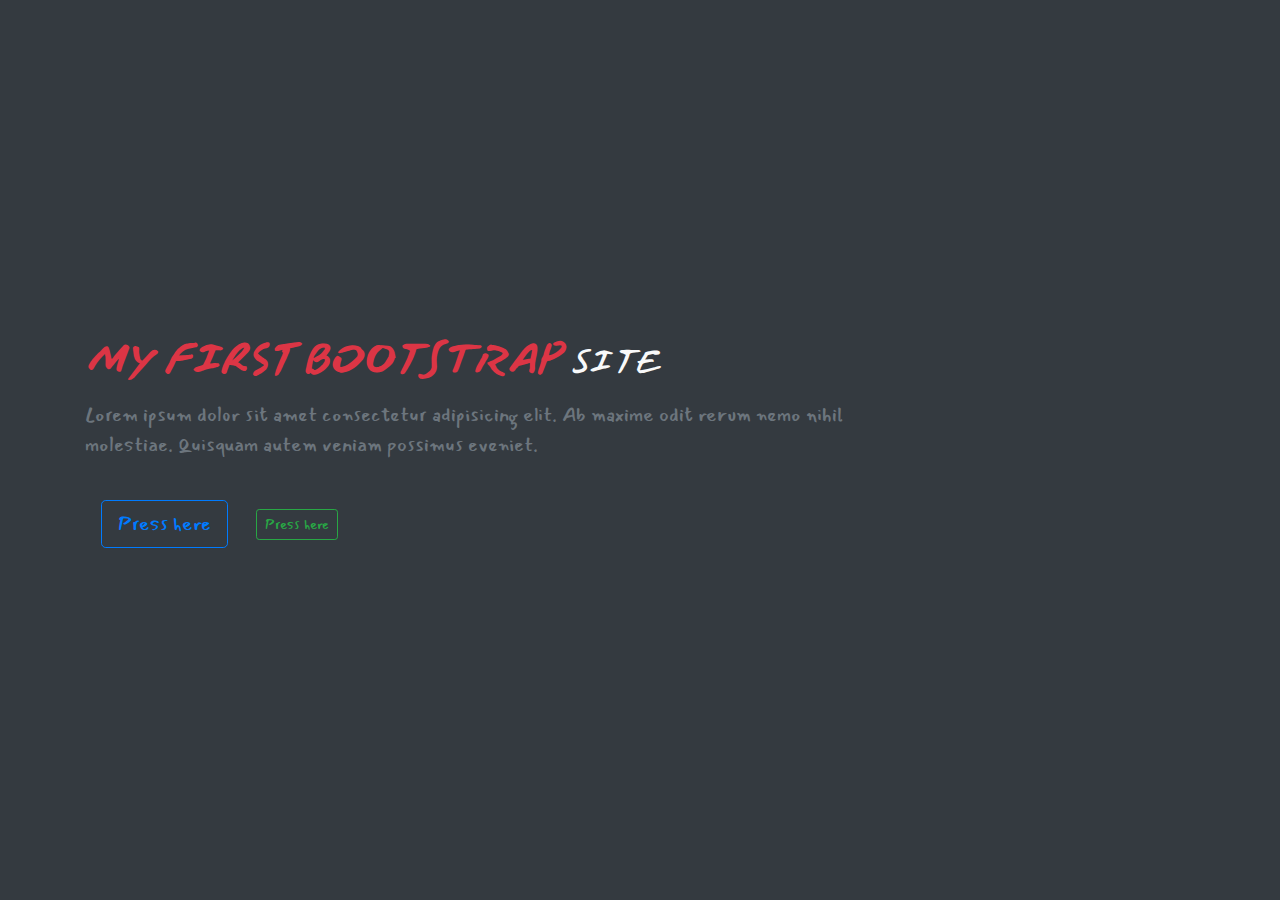
==== bootstrap.html @ bad773ec "header" ====
<html lang="en">
  <head>
    <meta charset="UTF-8" />
    <meta name="viewport" content="width=device-width, initial-scale=1.0" />
    <meta http-equiv="X-UA-Compatible" content="ie=edge" />
    <title>First bootstrap site</title>

    <link rel="stylesheet" href="./css/bootstrap.min.css" />
    <script src="./js/all.js"></script>
    <link
      href="https://fonts.googleapis.com/css?family=Mansalva&display=swap"
      rel="stylesheet"
    />
    <!-- font-family: 'Mansalva', cursive; -->
    <link rel="stylesheet" href="./css/style.css" />
  </head>
  <body>
    <header id="header" class="bg-dark">
      <div class="container">
        <div class="row height align-items-center justify-content-center">
          <div class="col">
            <h1 class="text-danger text-uppercase font-weight-bold font-italic">
              <strong>My first bootstrap</strong>
              <small class="text-light">Site</small>
            </h1>
            <p class="text-muted lead py-2 w-75">
              Lorem ipsum dolor sit amet consectetur adipisicing elit. Ab maxime
              odit rerum nemo nihil molestiae. Quisquam autem veniam possimus
              eveniet.
            </p>
            <a href="#" class="btn btn-outline-primary btn-lg m-3"
              >Press here</a
            >
            <a href="#" class="btn btn-outline-success btn-sm m-2"
              >Press here</a
            >
          </div>
        </div>
      </div>
    </header>

    <script src="./js/bootstrap.bundle.min.js"></script>
    <script src="./js/jquery-3.4.1.min.js"></script>
  </body>
</html>
---- css/style.css ----
body {
  font-family: "Mansalva", cursive;
}

.height {
  height: 100vh;
}
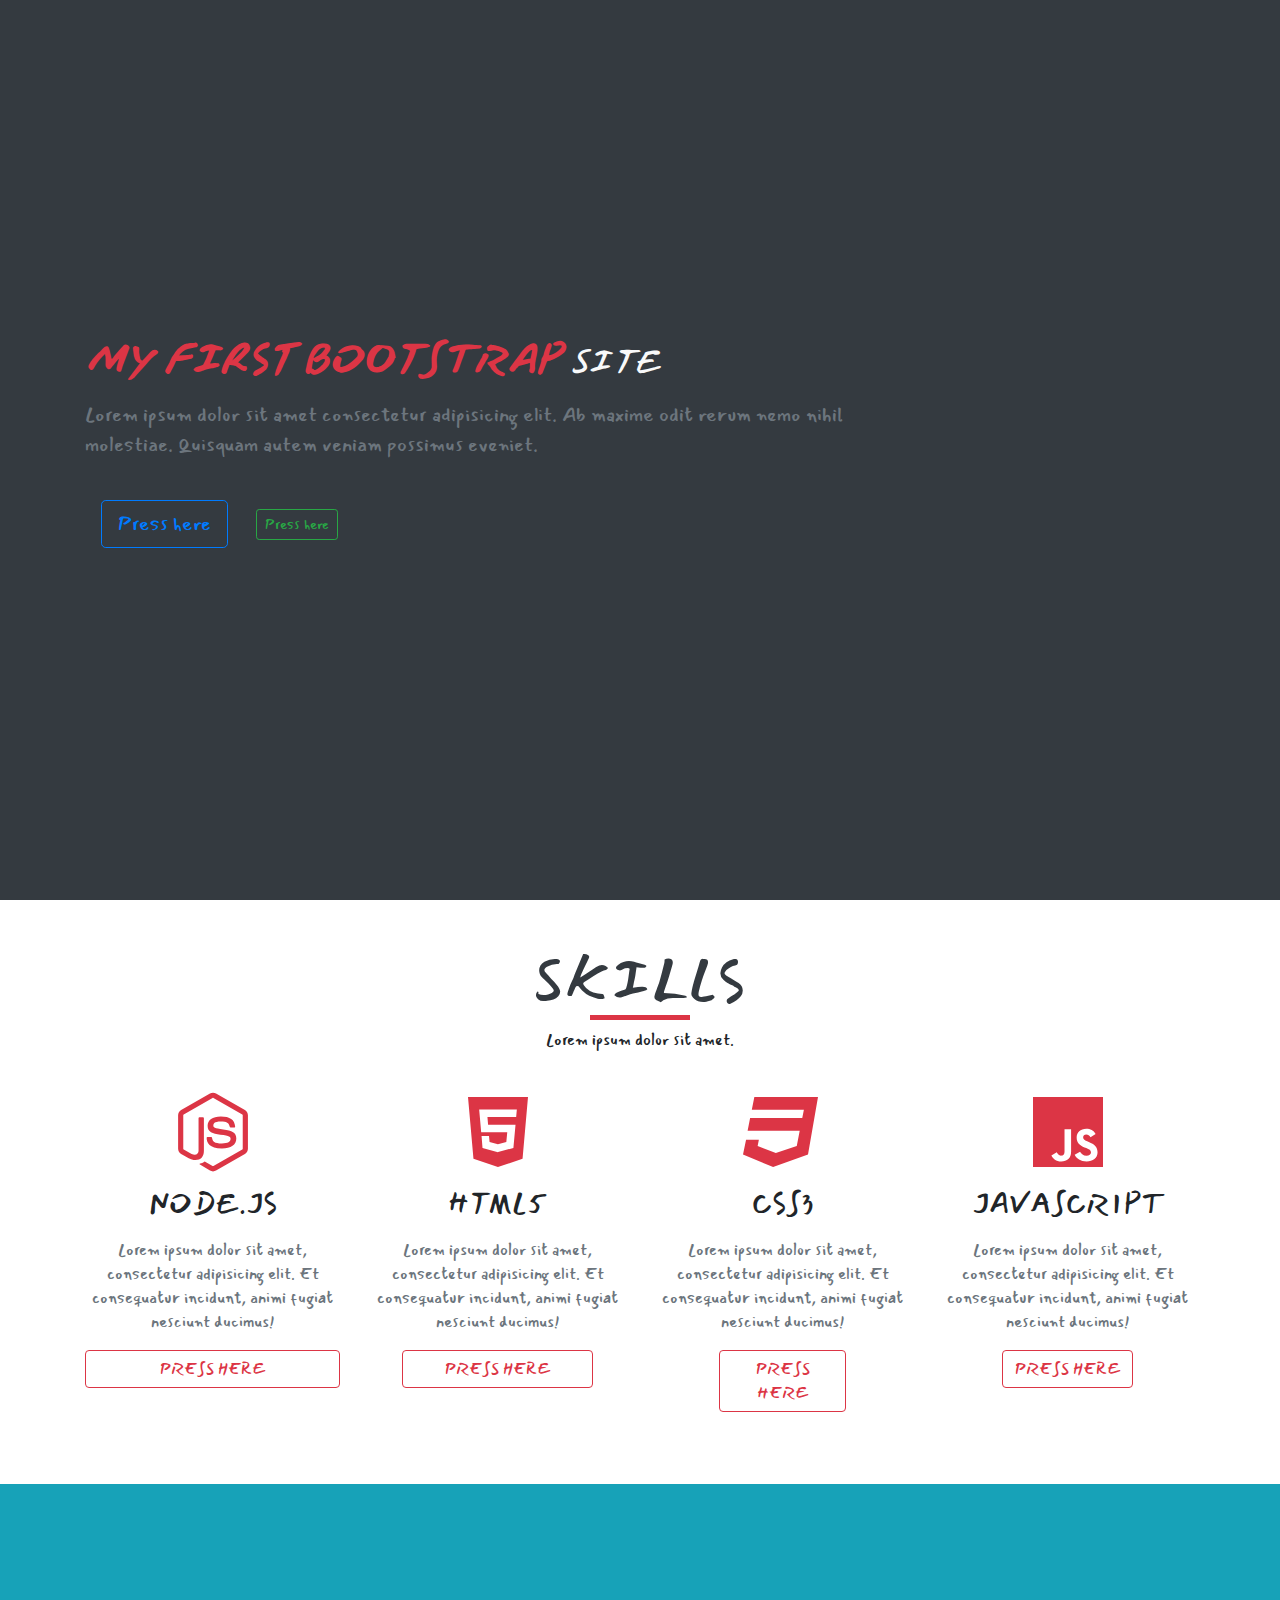
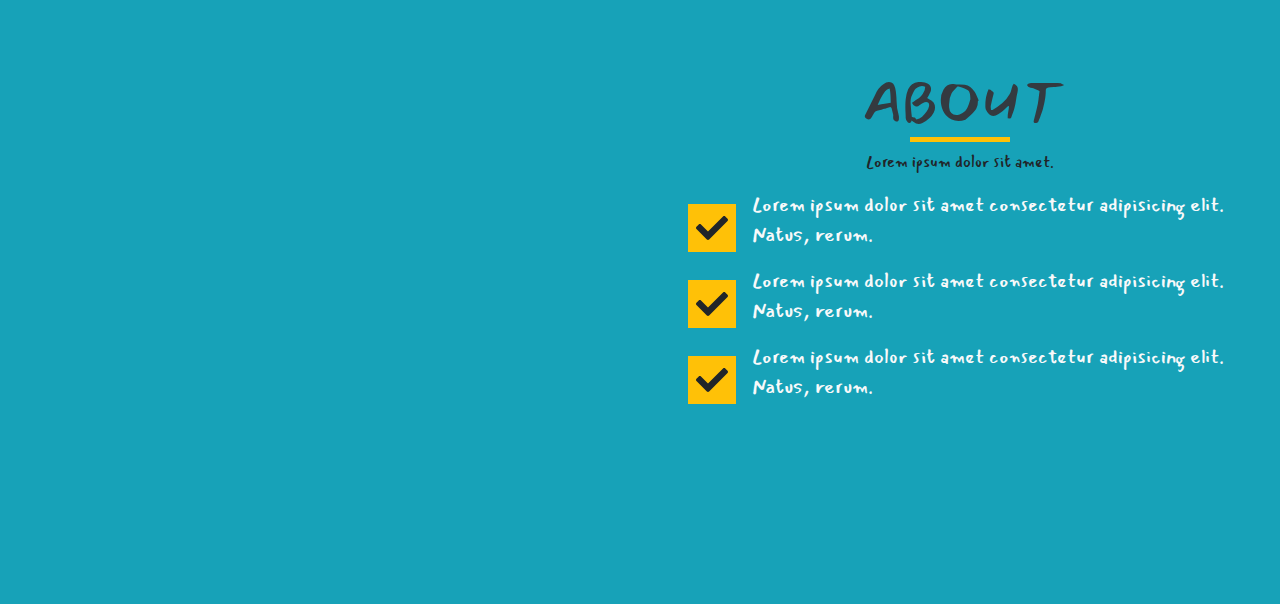
==== commit 7df34d04: "bootstrap ain't that bad ^^" ====
--- a/bootstrap.html
+++ b/bootstrap.html
@@ -38,7 +38,115 @@
         </div>
       </div>
     </header>
+    <!-- End of Header / Start of skills -->
+    <section id="skills" class="py-5 bg-white">
+      <div class="container">
+        <div class="row">
+          <div class="col text-center">
+            <h1 class="display-4 text-uppercase text-dark mb-0">
+              <strong>skills</strong>
+            </h1>
+            <div class="title-underline bg-danger"></div>
+            <p class="mt-2 text-capitalize-text-muted">
+              Lorem ipsum dolor sit amet.
+            </p>
+          </div>
+        </div>
+        <div class="row">
+          <div class="col-md-6 col-lg-3 text-center my-4">
+            <i class="fab fa-node-js fa-5x text-danger"></i>
+            <h3 class="text-uppercase my-3">node.js</h3>
+            <p class="text-muted">
+              Lorem ipsum dolor sit amet, consectetur adipisicing elit. Et
+              consequatur incidunt, animi fugiat nesciunt ducimus!
+            </p>
+            <a href="#" class="btn btn-outline-danger btn-block text-uppercase"
+              >Press here</a
+            >
+          </div>
+          <div class="col-md-6 col-lg-3 text-center my-4">
+            <i class="fab fa-html5 fa-5x text-danger"></i>
+            <h3 class="text-uppercase my-3">html5</h3>
+            <p class="text-muted">
+              Lorem ipsum dolor sit amet, consectetur adipisicing elit. Et
+              consequatur incidunt, animi fugiat nesciunt ducimus!
+            </p>
+            <a href="#" class="btn btn-outline-danger w-75 text-uppercase"
+              >Press here</a
+            >
+          </div>
+          <div class="col-md-6 col-lg-3 text-center my-4">
+            <i class="fab fa-css3 fa-5x text-danger"></i>
+            <h3 class="text-uppercase my-3">css3</h3>
+            <p class="text-muted">
+              Lorem ipsum dolor sit amet, consectetur adipisicing elit. Et
+              consequatur incidunt, animi fugiat nesciunt ducimus!
+            </p>
+            <a href="#" class="btn btn-outline-danger w-50 text-uppercase"
+              >Press here</a
+            >
+          </div>
+          <div class="col-md-6 col-lg-3 text-center my-4">
+            <i class="fab fa-js fa-5x text-danger"></i>
+            <h3 class="text-uppercase my-3">JavaScript</h3>
+            <p class="text-muted">
+              Lorem ipsum dolor sit amet, consectetur adipisicing elit. Et
+              consequatur incidunt, animi fugiat nesciunt ducimus!
+            </p>
+            <a href="#" class="btn btn-outline-danger w-70 text-uppercase"
+              >Press here</a
+            >
+          </div>
+        </div>
+      </div>
+    </section>
+    <!-- End of skills / About Section-->
+    <section id="about" class="bg-info">
+      <div class="container-fluid">
+        <div class="row">
+          <div class="col-md-6 about-picture height-80"></div>
+          <div class="col-md-6 about-text height-80 px-5 d-flex align-items-center justify-content-center">
+            <div class="about-text-center">
+              <div class="row">
+                <div class="col text-center">
+                  <h1 class="display-4 text-uppercase text-dark mb-0">
+                    <strong>about</strong>
+                  </h1>
+                  <div class="title-underline bg-warning"></div>
+                  <p class="mt-2 text-capitalize-text-muted">
+                    Lorem ipsum dolor sit amet.
+                  </p>
+                </div>
+              </div>
 
+              <div class="checkbox-item d-flex">
+                <i class="fas fa-check fa-3x p-2 bg-warning mr-3 align-self-center"></i>
+                <p class="text-light lead">
+                  Lorem ipsum dolor sit amet consectetur adipisicing elit.
+                  Natus, rerum.
+                </p>
+              </div>
+              <div class="checkbox-item d-flex">
+                <i class="fas fa-check fa-3x p-2 bg-warning mr-3 align-self-center"></i>
+                <p class="text-light lead">
+                  Lorem ipsum dolor sit amet consectetur adipisicing elit.
+                  Natus, rerum.
+                </p>
+              </div>
+              <div class="checkbox-item d-flex">
+                <i class="fas fa-check fa-3x p-2 bg-warning mr-3 align-self-center"></i>
+                <p class="text-light lead">
+                  Lorem ipsum dolor sit amet consectetur adipisicing elit.
+                  Natus, rerum.
+                </p>
+              </div>
+            </div>
+          </div>
+        </div>
+      </div>
+    </section>
+
+    <!-- End of about / -->
     <script src="./js/bootstrap.bundle.min.js"></script>
     <script src="./js/jquery-3.4.1.min.js"></script>
   </body>
--- a/css/style.css
+++ b/css/style.css
@@ -5,3 +5,21 @@
 .height {
   height: 100vh;
 }
+
+.title-underline {
+  width: 100px;
+  height: 5px;
+  margin: 0 auto;
+}
+.height-80 {
+  height: 80vh;
+}
+
+.about-picture {
+  background: url(../img/about-bcg.jpeg) center/cover no-repeat fixed;
+
+  /* background-size: cover;
+  background-position: center;
+  background-repeat: no-repeat;
+  background-attachment: fixed; */
+}
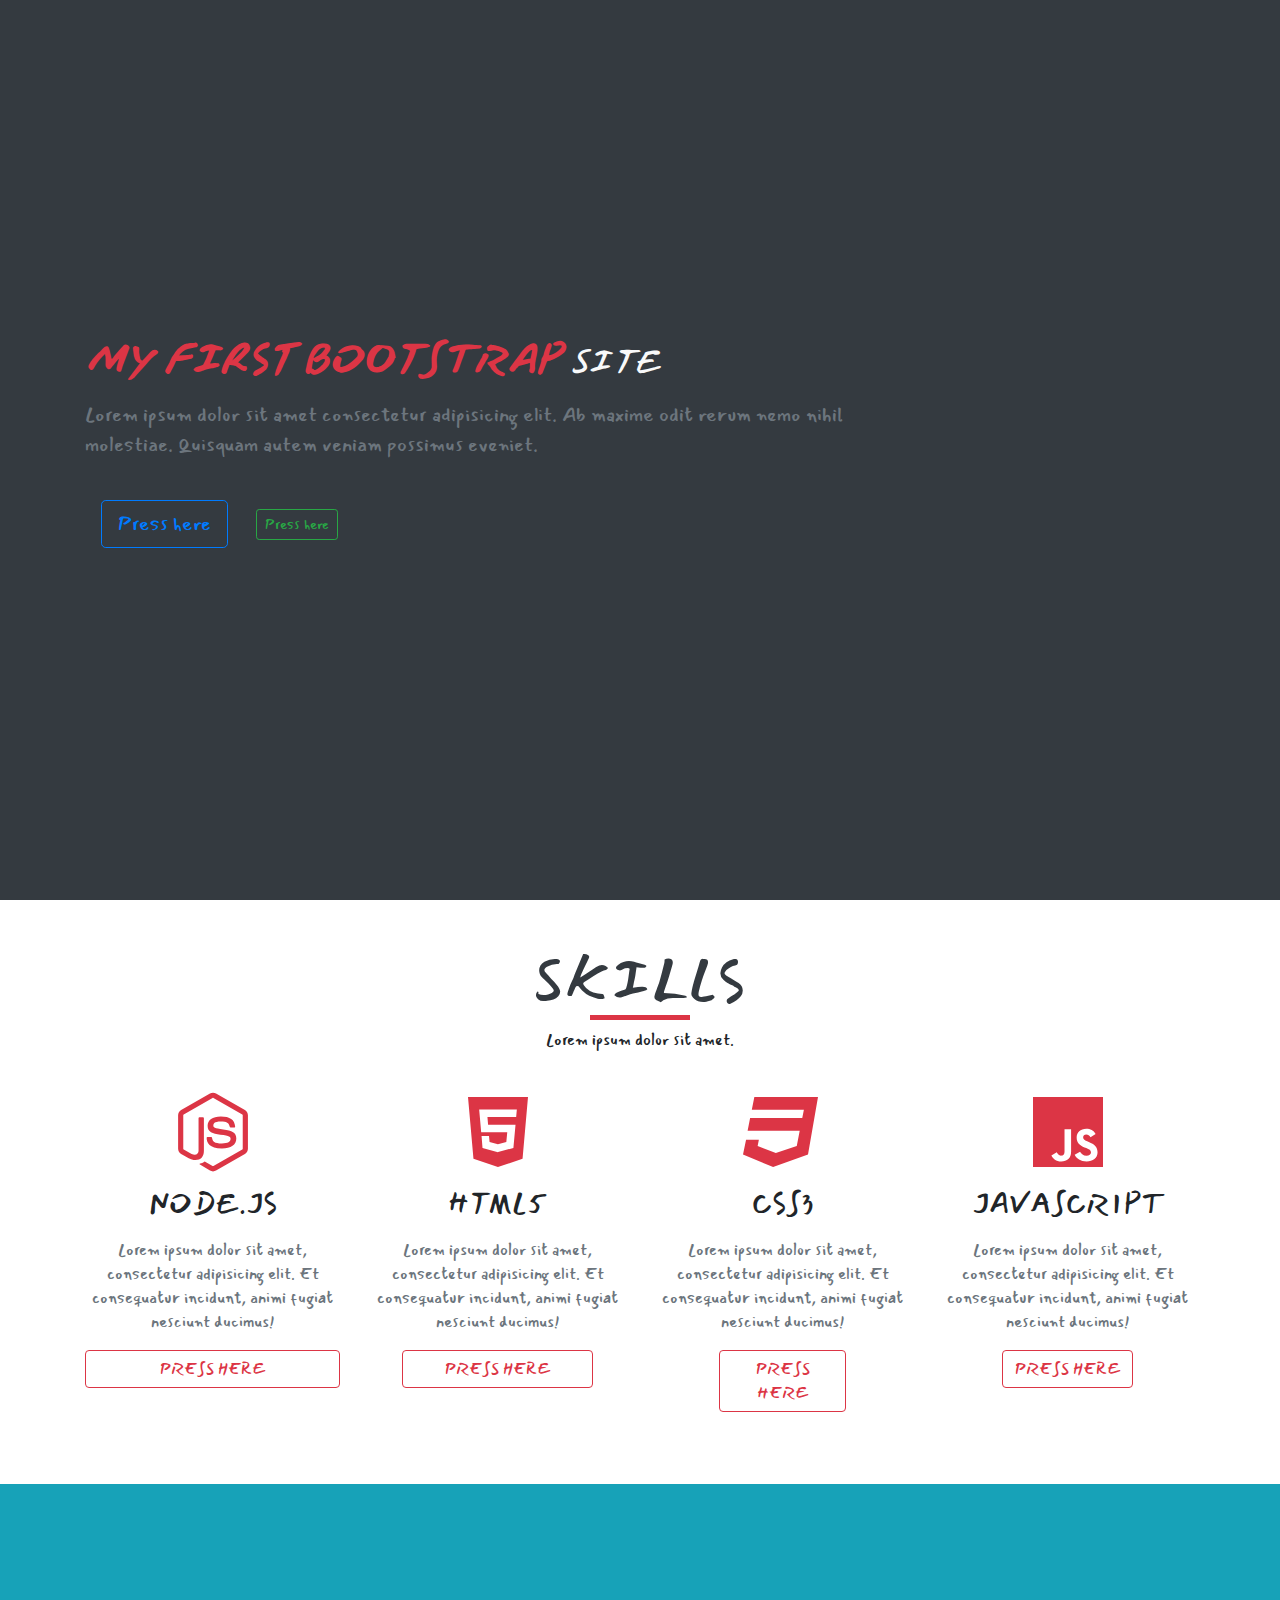
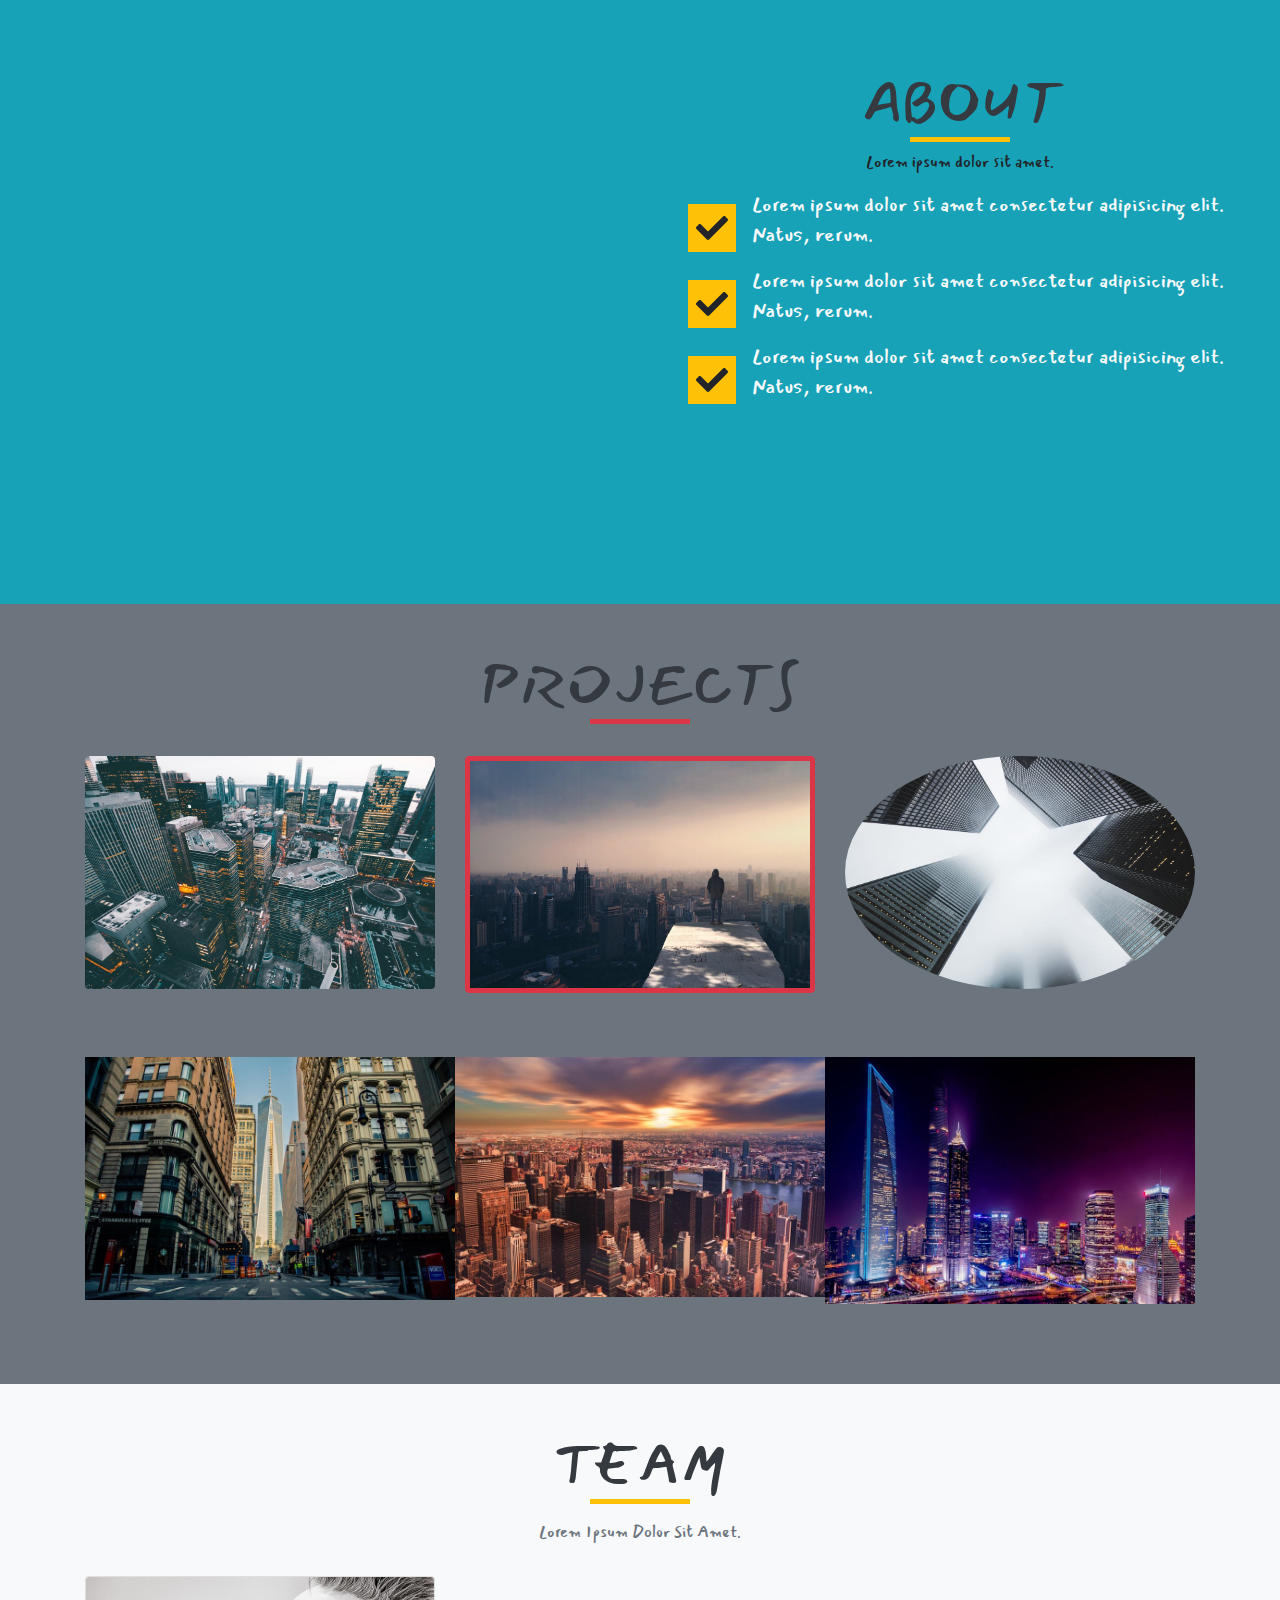
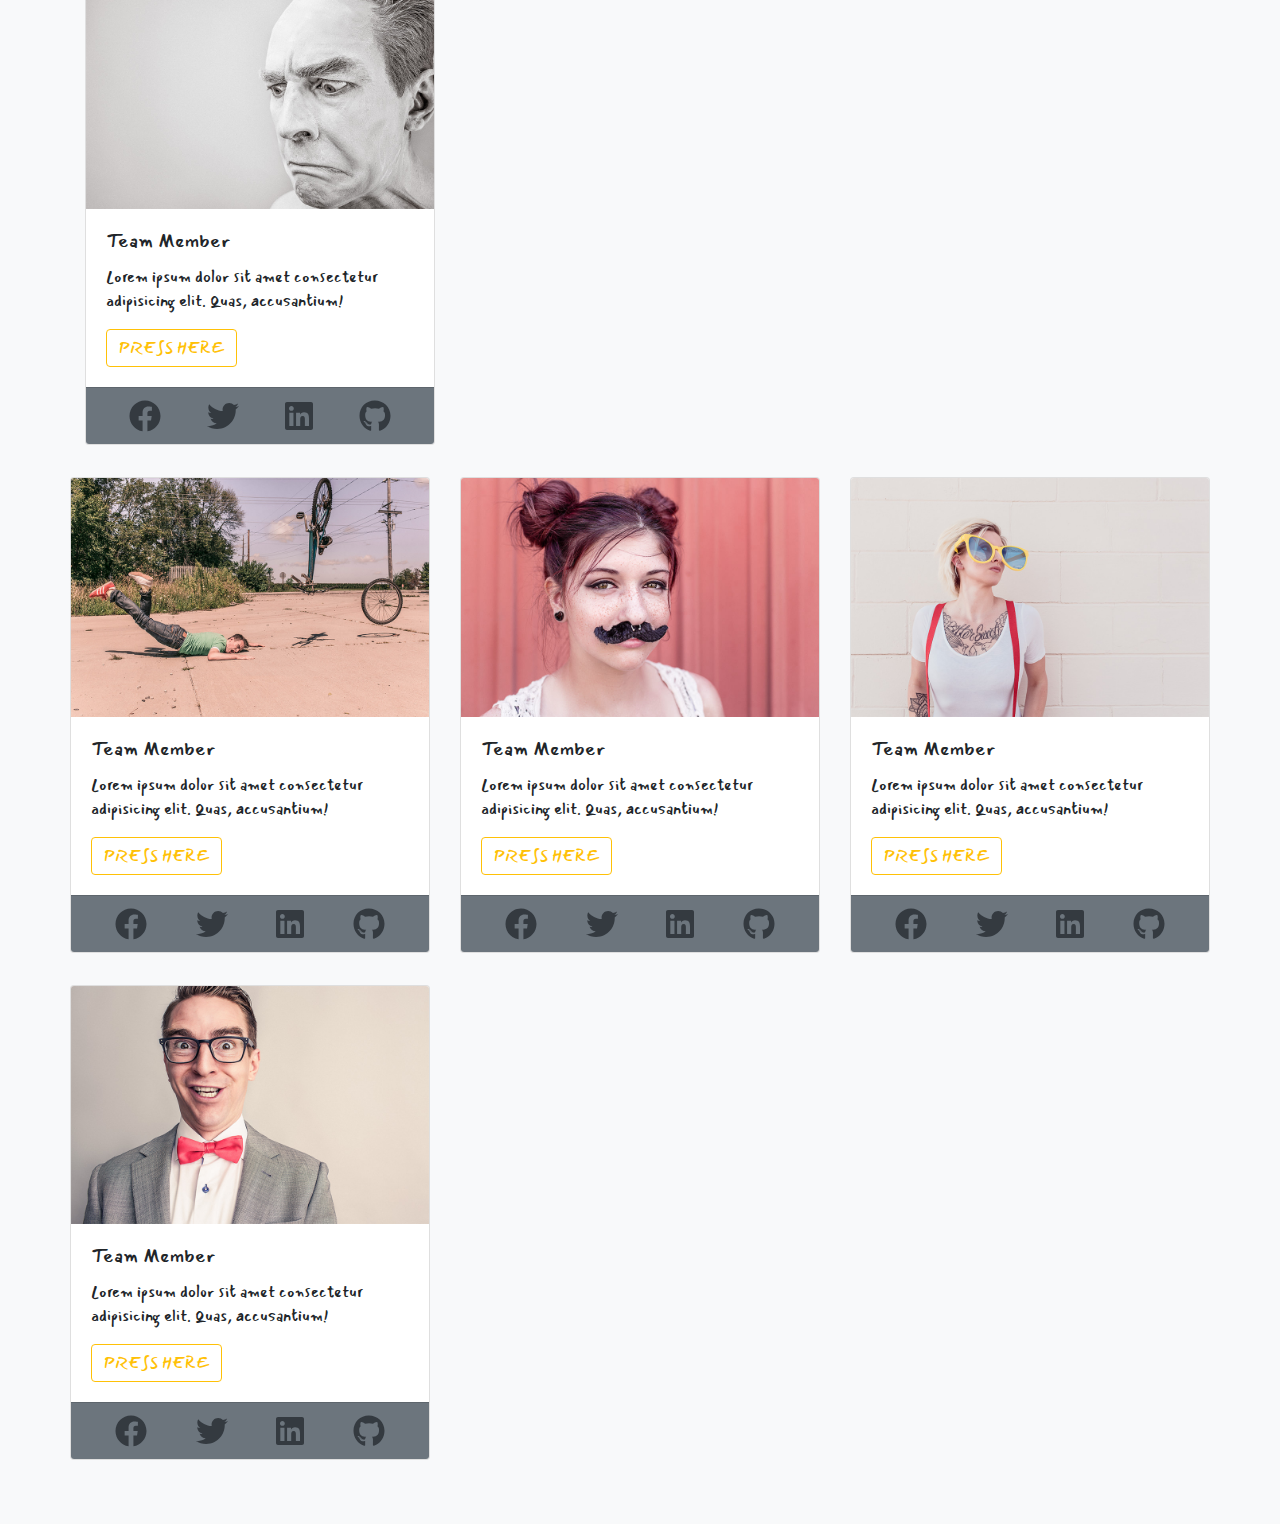
==== commit 25bcb952: "cards" ====
--- a/bootstrap.html
+++ b/bootstrap.html
@@ -146,7 +146,146 @@
       </div>
     </section>
 
-    <!-- End of about / -->
+    <!-- End of about / Projects -->
+    <section id="projects" class="py-5 bg-secondary">
+      <div class="container">
+        <div class="row">
+          <div class="col text-center">
+            <h1 class="display-4 text-uppercase text-dark mb-0">
+              <strong>Projects</strong>
+            </h1>
+            <div class="title-underline bg-danger"></div>
+          </div>
+        </div>
+        <div class="row py-3">
+          <div class="col-sm-6 col-md-4 my-3">
+            <img src="./img/projects-1.jpeg" class="img-fluid rounded" alt="project 1">
+          </div>
+          <div class="col-sm-6 col-md-4 my-3">
+            <img src="./img/projects-2.jpeg" class="img-fluid img-thumbnail bg-danger border border-danger" alt="project 2">
+          </div>
+          <div class="col-sm-6 col-md-4 my-3 mx-auto">
+            <img src="./img/projects-3.jpeg" class="img-fluid rounded-circle" alt="project 3">
+          </div>
+        </div>
+        <div class="row py-3 no-gutters">
+          <div class="col-sm-6 col-md-4 my-3">
+            <img src="./img/projects-4.jpeg" class="img-fluid " alt="project 1">
+          </div>
+          <div class="col-sm-6 col-md-4 my-3">
+            <img src="./img/projects-5.jpeg" class="img-fluid " alt="project 2">
+          </div>
+          <div class="col-sm-6 col-md-4 my-3 mx-auto">
+            <img src="./img/projects-6.jpeg" class="img-fluid " alt="project 3">
+          </div>
+        </div>  
+      </div>
+    </section>
+
+
+    <!-- End of projects /  Team -->
+    <section id="team" class="py-5 bg-light">
+      <div class="container">
+        <div class="row">
+          <div class="col text-center">
+            <h1 class="display-4 text-uppercase text-dark mb-0">
+              <strong>Team</strong>
+            </h1>
+            <div class="title-underline bg-warning"></div>
+            <p class="my-3 text-capitalize text-muted">Lorem ipsum dolor sit amet.</p>
+          </div>
+        </div>
+        <div class="row">
+          <div class="col-md-6 col-lg-4 my-3">
+            <div class="card">
+              <img src="./img/team-1.jpg" alt="member 1" class="card-img-top">
+              <div class="card-body">
+                <h5 class="card-title text-capitalize">team member</h5>
+                <p class="card-text">Lorem ipsum dolor sit amet consectetur adipisicing elit. Quas, accusantium!</p>
+                <a href="" class="btn btn-outline-warning text-uppercase">Press here</a>
+              </div>
+              <div class="card-footer bg-secondary d-flex justify-content-around">
+                <a href="#"><i class="fab fa-facebook fa-2x text-dark"></i></a>
+                <a href="#"><i class="fab fa-twitter fa-2x text-dark"></i></a>
+                <a href="#"><i class="fab fa-linkedin fa-2x text-dark"></i></a>
+                <a href="#"><i class="fab fa-github fa-2x text-dark"></i></a>
+              </div>  
+            </div>
+            
+          </div>
+          <div class="row">
+              <div class="col-md-6 col-lg-4 my-3">
+                <div class="card">
+                  <img src="./img/team-2.jpg" alt="member 1" class="card-img-top">
+                  <div class="card-body">
+                    <h5 class="card-title text-capitalize">team member</h5>
+                    <p class="card-text">Lorem ipsum dolor sit amet consectetur adipisicing elit. Quas, accusantium!</p>
+                    <a href="" class="btn btn-outline-warning text-uppercase">Press here</a>
+                  </div>
+                  <div class="card-footer bg-secondary d-flex justify-content-around">
+                    <a href="#"><i class="fab fa-facebook fa-2x text-dark"></i></a>
+                    <a href="#"><i class="fab fa-twitter fa-2x text-dark"></i></a>
+                    <a href="#"><i class="fab fa-linkedin fa-2x text-dark"></i></a>
+                    <a href="#"><i class="fab fa-github fa-2x text-dark"></i></a>
+                  </div>  
+                </div>
+              </div>
+              <div class="col-md-6 col-lg-4 my-3">
+                  <div class="card">
+                    <img src="./img/team-3.jpg" alt="member 1" class="card-img-top">
+                    <div class="card-body">
+                      <h5 class="card-title text-capitalize">team member</h5>
+                      <p class="card-text">Lorem ipsum dolor sit amet consectetur adipisicing elit. Quas, accusantium!</p>
+                      <a href="" class="btn btn-outline-warning text-uppercase">Press here</a>
+                    </div>
+                    <div class="card-footer bg-secondary d-flex justify-content-around">
+                      <a href="#"><i class="fab fa-facebook fa-2x text-dark"></i></a>
+                      <a href="#"><i class="fab fa-twitter fa-2x text-dark"></i></a>
+                      <a href="#"><i class="fab fa-linkedin fa-2x text-dark"></i></a>
+                      <a href="#"><i class="fab fa-github fa-2x text-dark"></i></a>
+                    </div>  
+                  </div>
+                </div>
+                <div class="col-md-6 col-lg-4 my-3">
+                    <div class="card">
+                      <img src="./img/team-4.jpg" alt="member 1" class="card-img-top">
+                      <div class="card-body">
+                        <h5 class="card-title text-capitalize">team member</h5>
+                        <p class="card-text">Lorem ipsum dolor sit amet consectetur adipisicing elit. Quas, accusantium!</p>
+                        <a href="" class="btn btn-outline-warning text-uppercase">Press here</a>
+                      </div>
+                      <div class="card-footer bg-secondary d-flex justify-content-around">
+                        <a href="#"><i class="fab fa-facebook fa-2x text-dark"></i></a>
+                        <a href="#"><i class="fab fa-twitter fa-2x text-dark"></i></a>
+                        <a href="#"><i class="fab fa-linkedin fa-2x text-dark"></i></a>
+                        <a href="#"><i class="fab fa-github fa-2x text-dark"></i></a>
+                      </div>  
+                    </div>
+                  </div>
+                  <div class="col-md-6 col-lg-4 my-3">
+                      <div class="card">
+                        <img src="./img/team-5.jpg" alt="member 1" class="card-img-top">
+                        <div class="card-body">
+                          <h5 class="card-title text-capitalize">team member</h5>
+                          <p class="card-text">Lorem ipsum dolor sit amet consectetur adipisicing elit. Quas, accusantium!</p>
+                          <a href="" class="btn btn-outline-warning text-uppercase">Press here</a>
+                        </div>
+                        <div class="card-footer bg-secondary d-flex justify-content-around">
+                          <a href="#"><i class="fab fa-facebook fa-2x text-dark"></i></a>
+                          <a href="#"><i class="fab fa-twitter fa-2x text-dark"></i></a>
+                          <a href="#"><i class="fab fa-linkedin fa-2x text-dark"></i></a>
+                          <a href="#"><i class="fab fa-github fa-2x text-dark"></i></a>
+                        </div>  
+                      </div>
+                    </div>
+        </div>
+          </div>
+      </div>
+    </section>
+
+
+
+    <!-- End of Team /   -->
     <script src="./js/bootstrap.bundle.min.js"></script>
     <script src="./js/jquery-3.4.1.min.js"></script>
   </body>
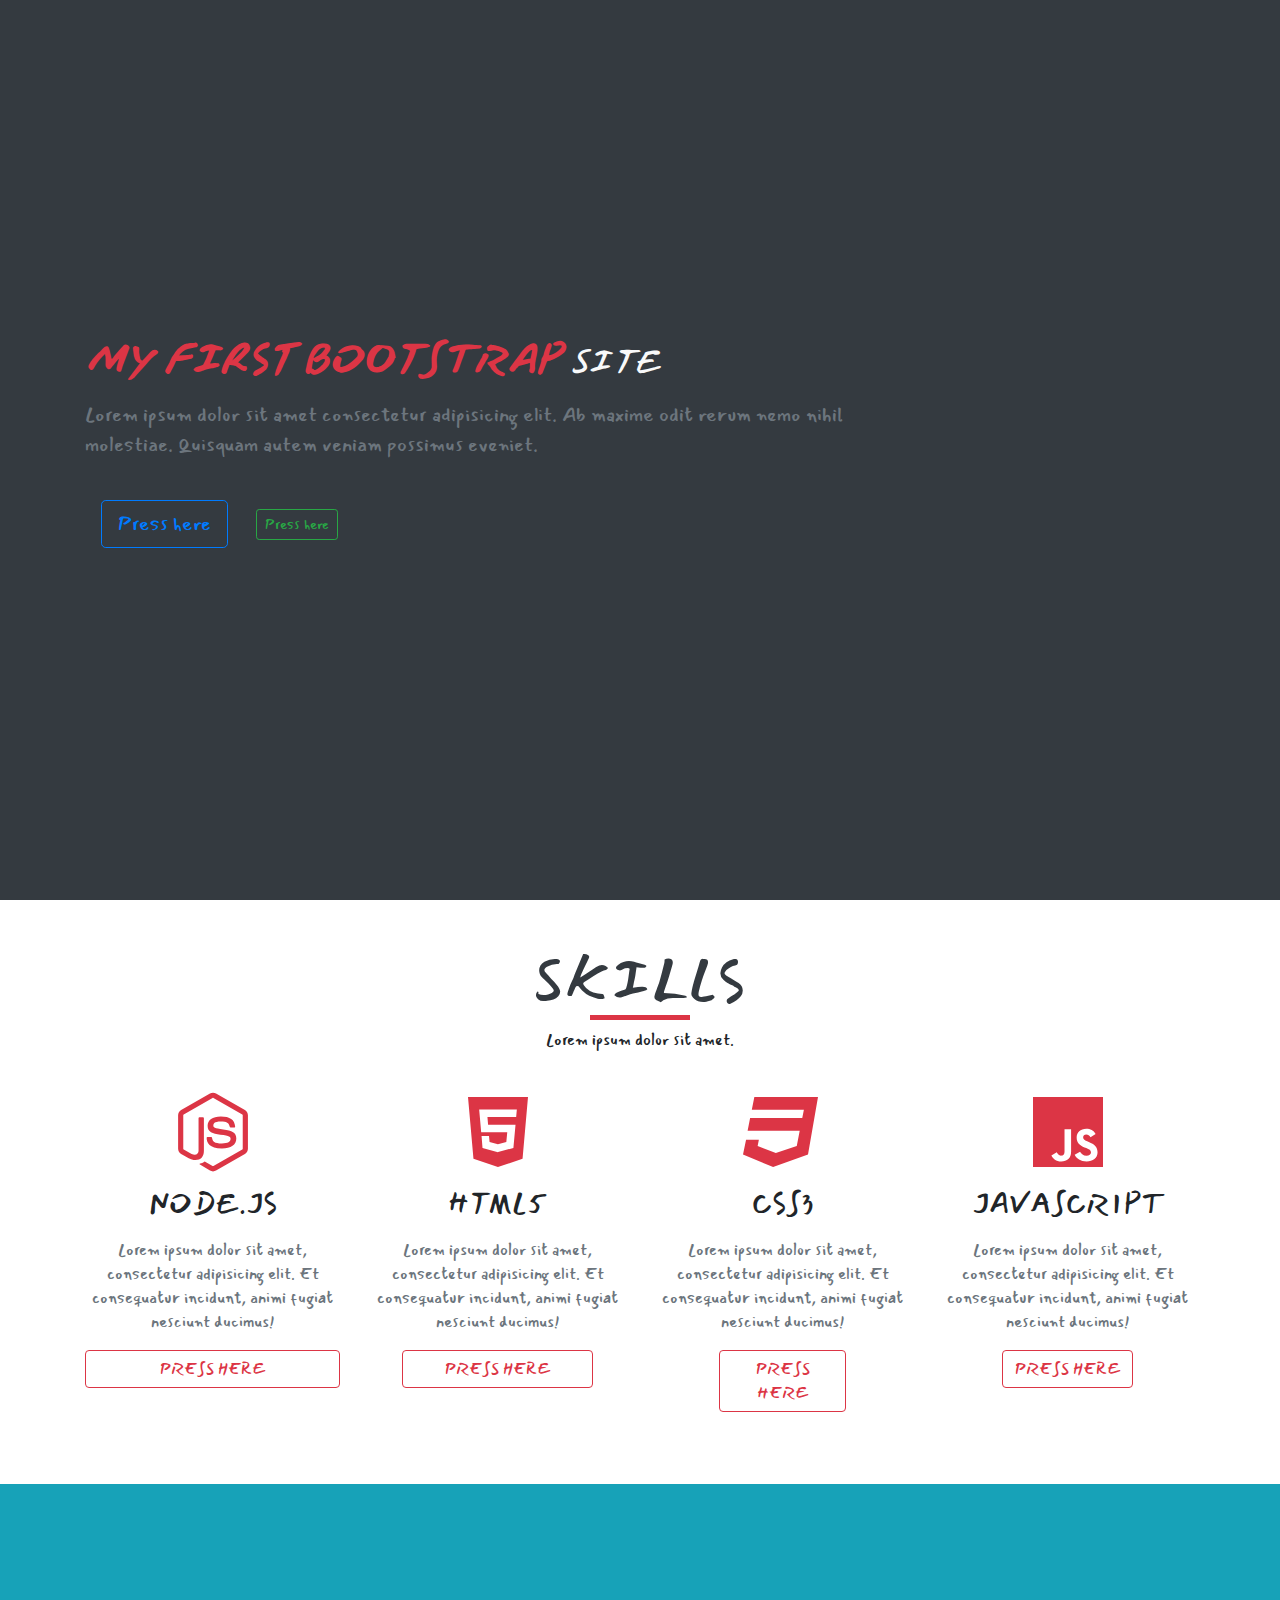
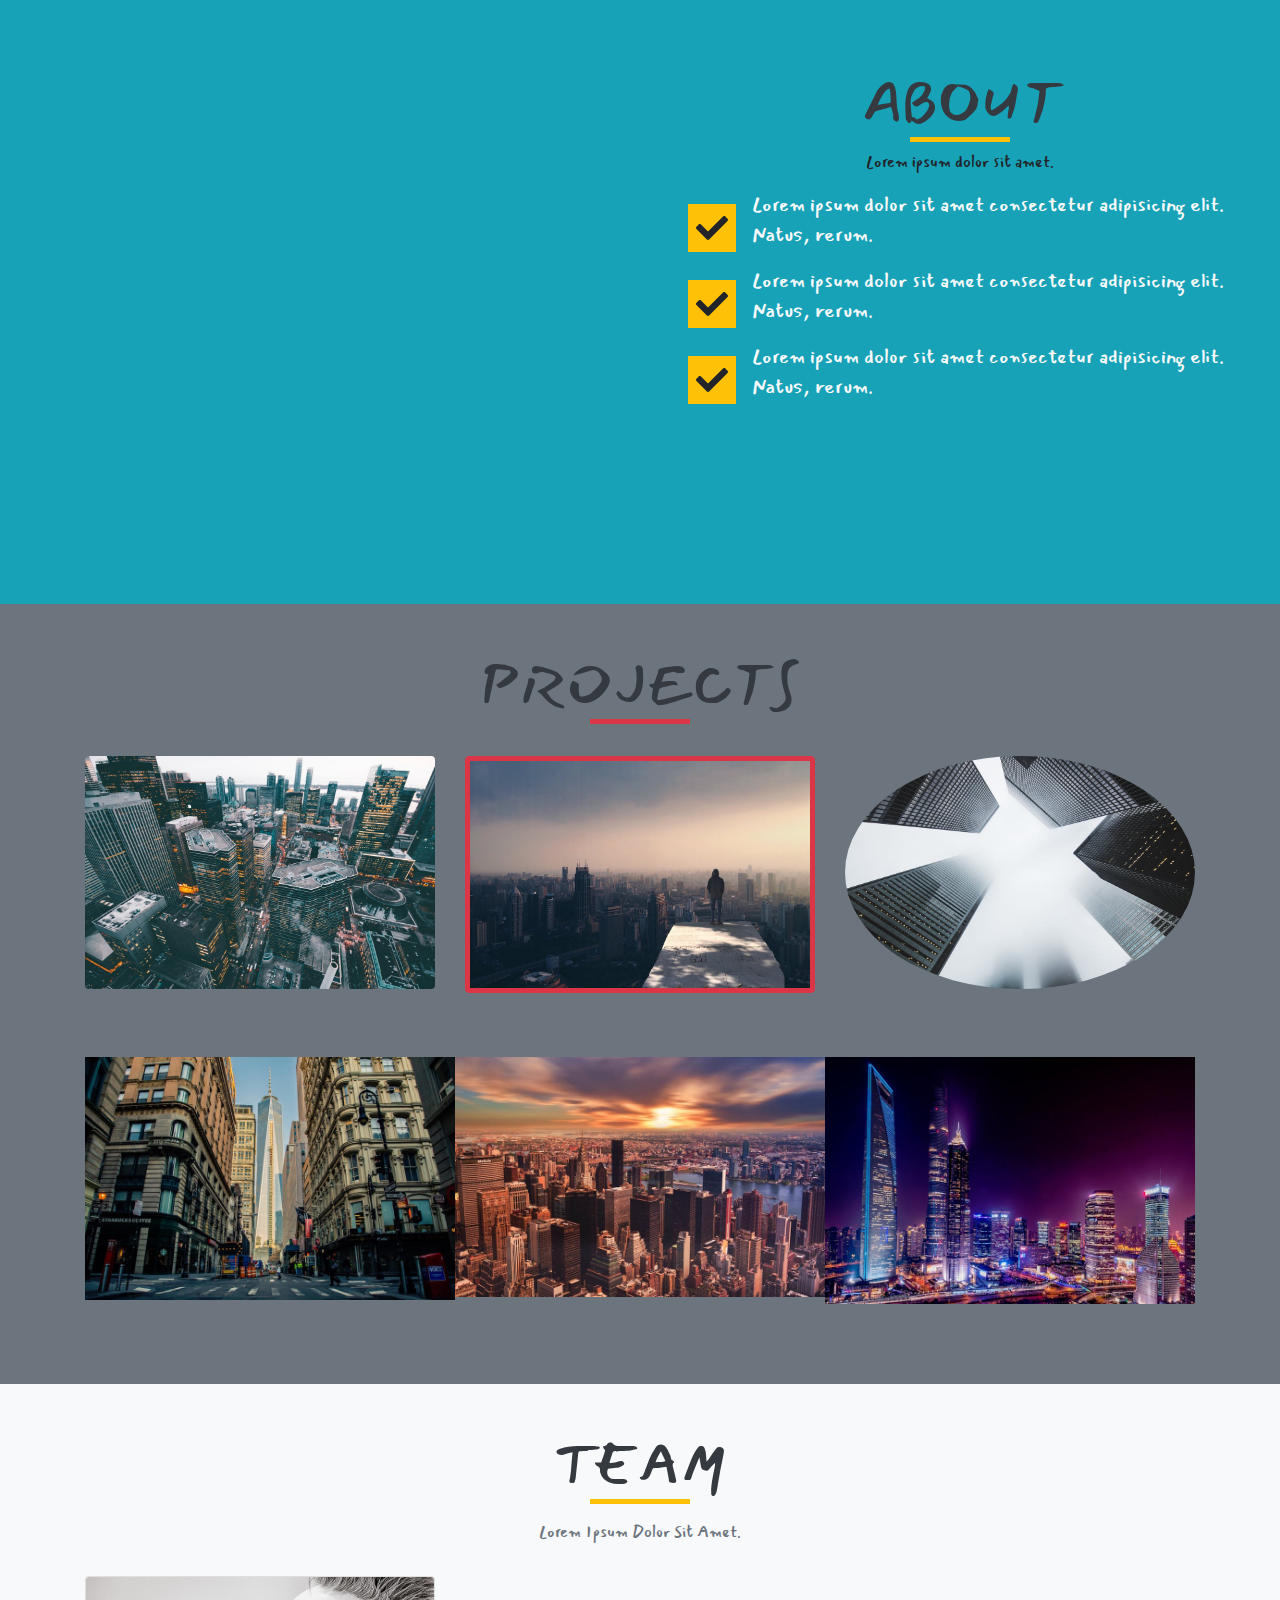
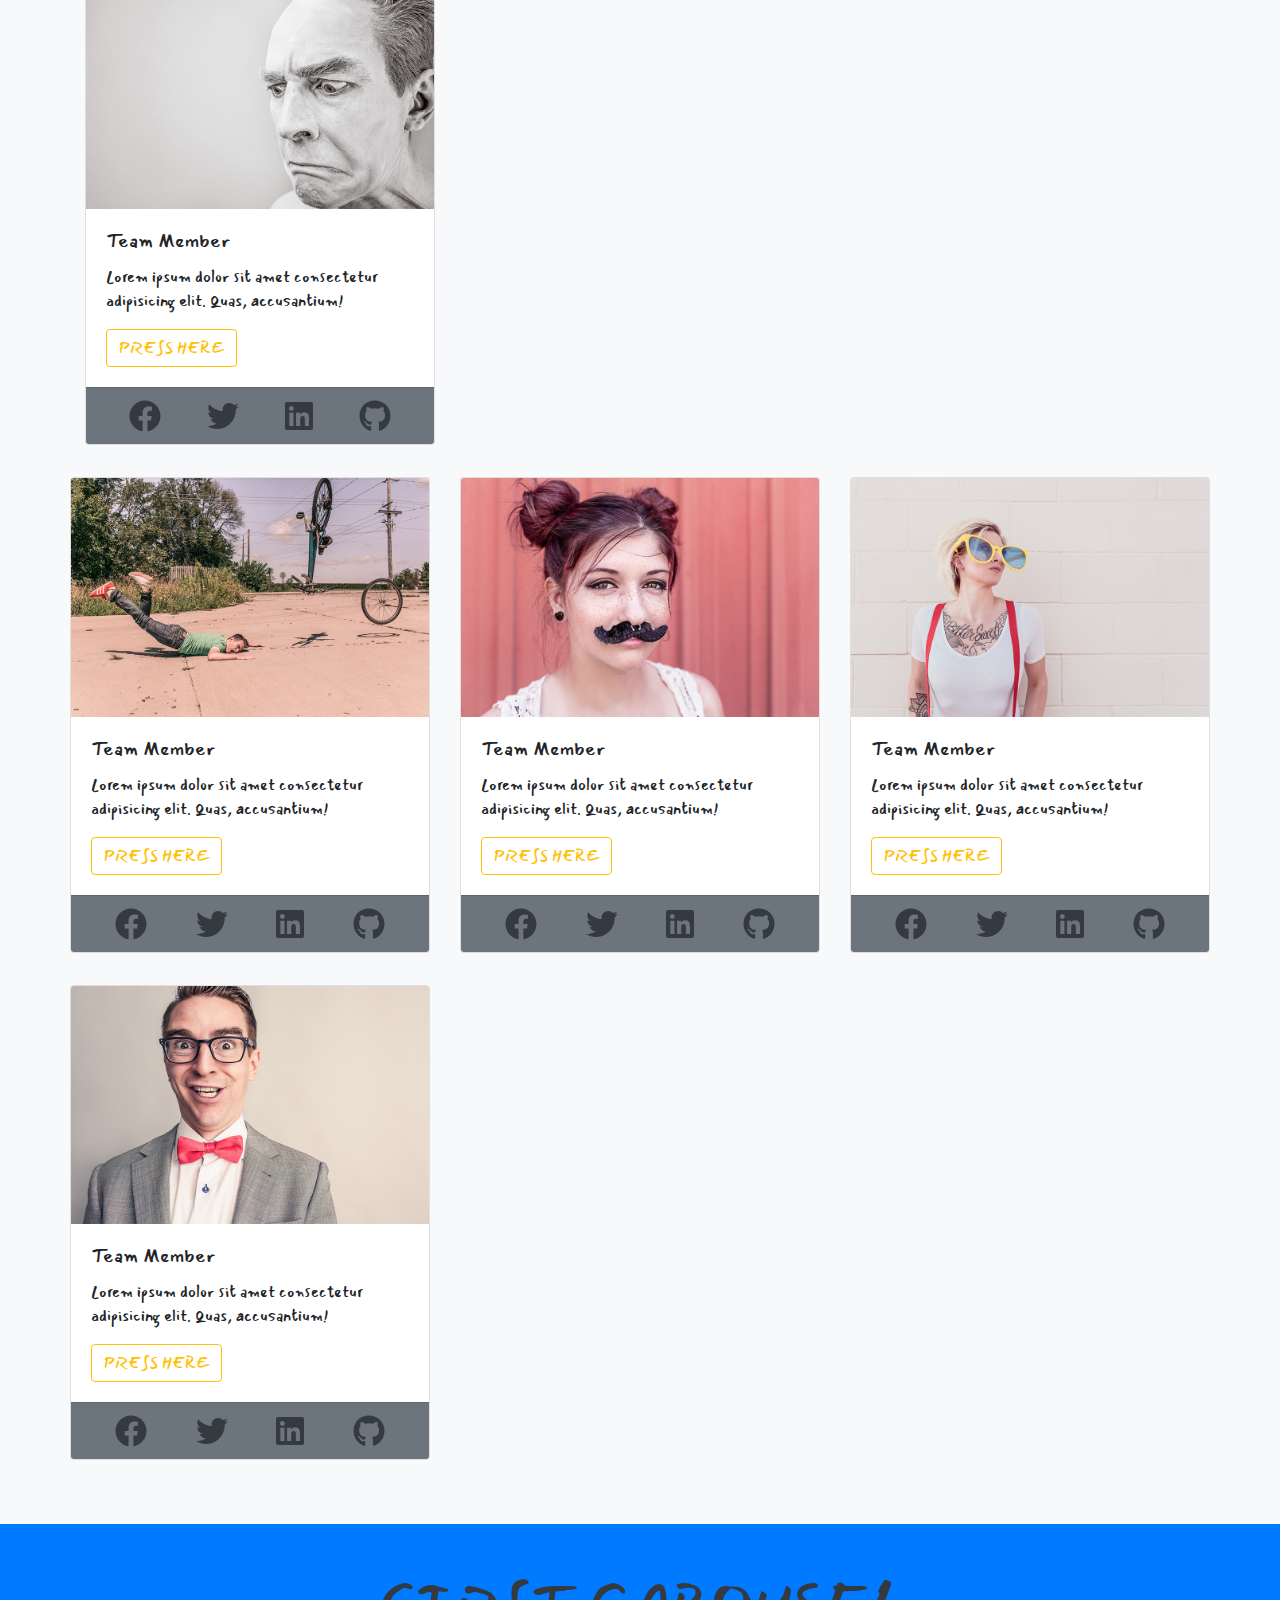
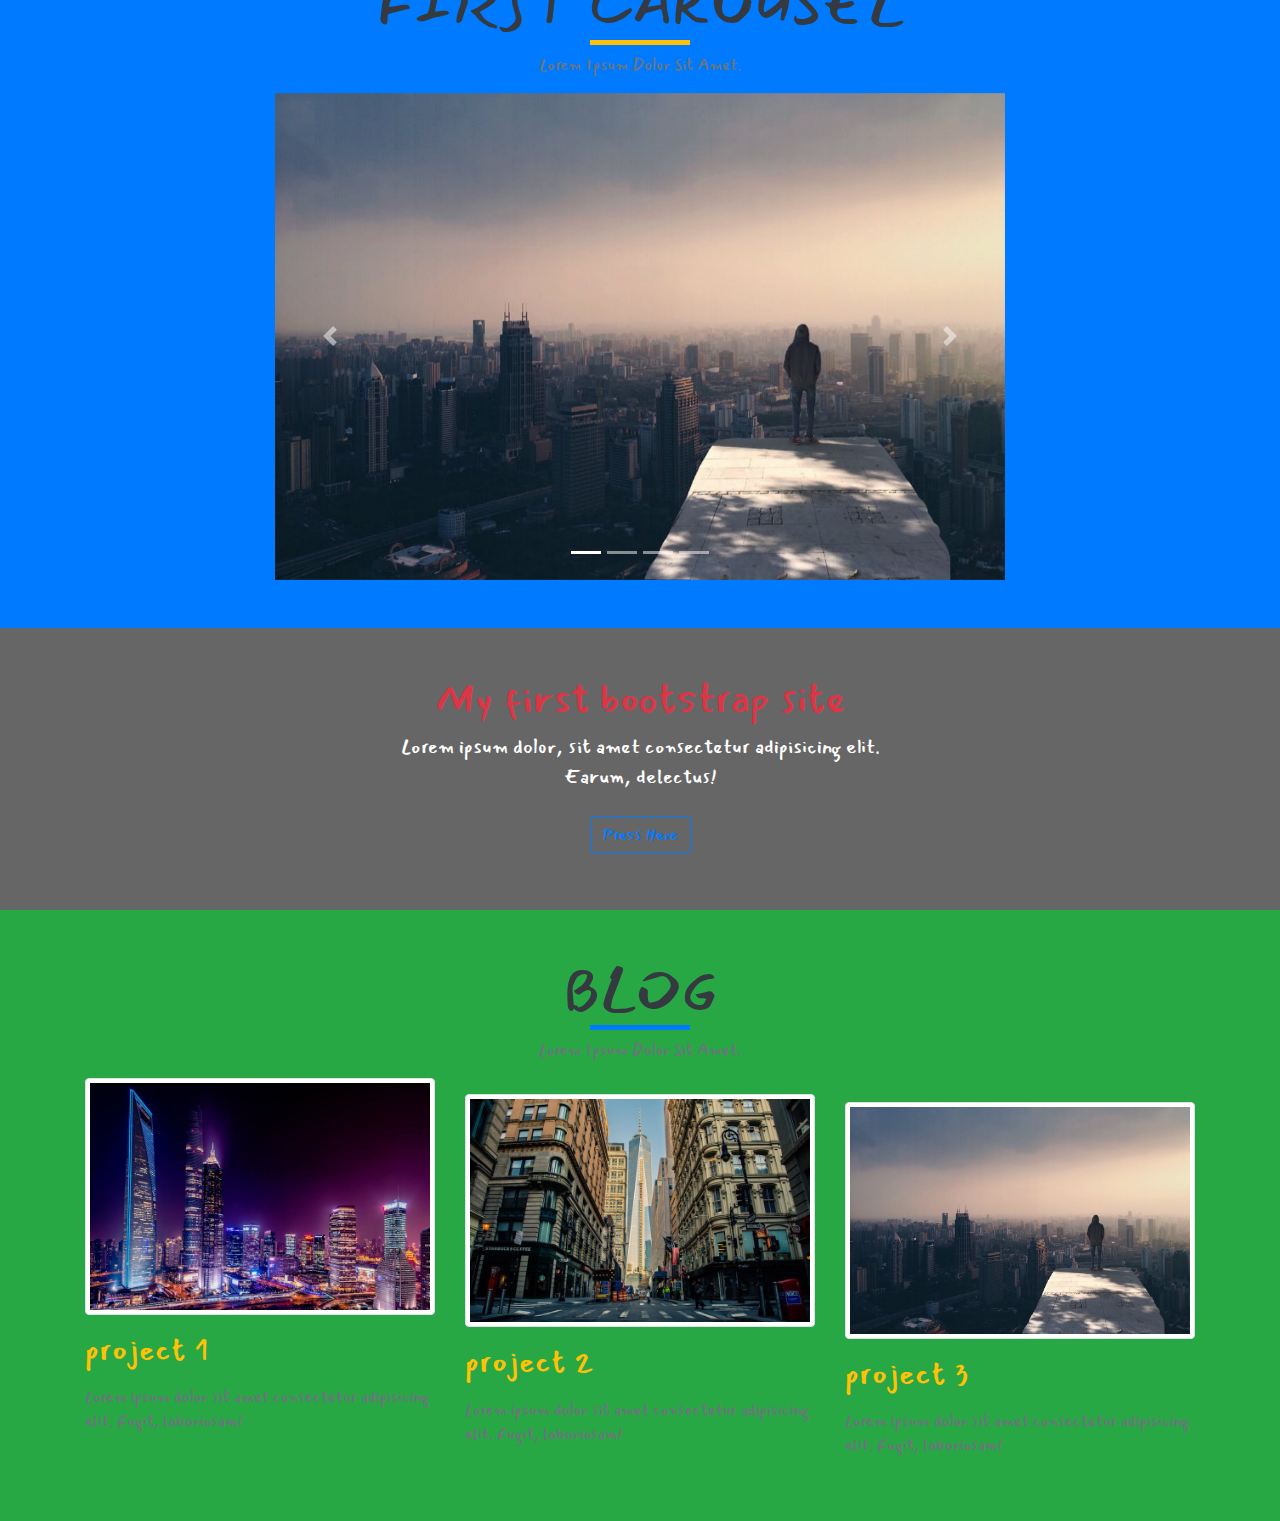
==== commit 24539c53: "made some more sections" ====
--- a/bootstrap.html
+++ b/bootstrap.html
@@ -285,7 +285,100 @@
 
 
 
-    <!-- End of Team /   -->
+    <!-- End of Team / Carousel  -->
+    <section id="carousel" class="py-5 bg-primary">
+      <div class="container">
+        <!-- section-title -->
+        <div class="row">
+          <div class="col text-center">
+            <h1 class="display-4 text-uppercase text-dark mb-0">
+              <strong>first carousel</strong>
+            </h1>
+            <div class="title-underline bg-warning"></div>
+            <p class="mt-2 text-capitalize text-muted">
+              Lorem ipsum dolor sit amet.
+            </p>
+          </div>
+        </div>
+        <div class="row">
+          <div class="col-md-8 mx-auto text-center">
+            <div id="example" class="carousel slide" data-ride='carousel'>
+              <!-- indicator -->
+              <ul class="carousel-indicators">
+                <li data-target="#example" data-slide-to="0" class="active"></li>
+                <li data-target="#example" data-slide-to="1"></li>
+                <li data-target="#example" data-slide-to="2"></li>
+                <li data-target="#example" data-slide-to="3"></li>
+              </ul>
+              <!-- images -->
+              <div class="carousel-inner">
+                <div class="carousel-item"><img src="./img/projects-1.jpeg" class="d-block w-100" alt=""></div>
+                <div class="carousel-item active"><img src="./img/projects-2.jpeg" class="d-block w-100" alt=""></div>
+                <div class="carousel-item"><img src="./img/projects-3.jpeg" class="d-block w-100" alt=""></div>
+                <div class="carousel-item"><img src="./img/projects-4.jpeg" class="d-block w-100" alt=""></div>
+              </div>
+              <!-- end of images -->
+              <!-- controls -->
+              <a href="#example" data-slide="prev" class="carousel-control-prev">
+                <span class="carousel-control-prev-icon"></span>
+              </a>
+              <a href="#example" data-slide="next" class="carousel-control-next">
+                  <span class="carousel-control-next-icon"></span>
+                </a>
+            </div>
+          </div>
+        </div>
+      </div>
+    </section>
+
+
+    <!-- End of Carousel / Filler  -->
+    <section id="filler" class="p-5">
+      <div class="container">
+        <div class="row">
+          <div class="col-md-6 mx-auto text-center">
+            <h1 class="text-danger">My first bootstrap site</h1>
+            <p class="lead text-white">Lorem ipsum dolor, sit amet consectetur adipisicing elit. Earum, delectus!</p>
+            <a href="" class="btn btn-outline-primary btn-large m-2">Press Here</a>
+          </div>
+        </div>
+      </div>
+    </section>
+    <!-- End of Filler / Blog  -->
+    <section id="blog" class="p-5 bg-success">
+      <div class="container">
+          <div class="row">
+              <div class="col text-center">
+                <h1 class="display-4 text-uppercase text-dark mb-0">
+                  <strong>blog</strong>
+                </h1>
+                <div class="title-underline bg-primary"></div>
+                <p class="mt-2 text-capitalize text-secondary">
+                  Lorem ipsum dolor sit amet.
+                </p>
+              </div>
+            </div>
+            <div class="row">
+              <div class="col-md-4">
+                <img src="./img/projects-6.jpeg" class="img-fluid img-thumbnail" alt="">
+                <h2 class="my-3 text-warning">project 1</h2>
+                <p class="text-muted">Lorem ipsum dolor sit amet consectetur adipisicing elit. Fugit, laboriosam!</p>
+              </div>
+              <div class="col-md-4 mt-3">
+                  <img src="./img/projects-4.jpeg" class="img-fluid img-thumbnail" alt="">
+                  <h2 class="my-3 text-warning">project 2</h2>
+                  <p class="text-muted">Lorem ipsum dolor sit amet consectetur adipisicing elit. Fugit, laboriosam!</p>
+                </div>
+                <div class="col-md-4 mt-4">
+                    <img src="./img/projects-2.jpeg" class="img-fluid img-thumbnail" alt="">
+                    <h2 class="my-3 text-warning">project 3</h2>
+                    <p class="text-muted">Lorem ipsum dolor sit amet consectetur adipisicing elit. Fugit, laboriosam!</p>
+                  </div>
+            </div>
+      </div>
+    </section>
+    <!-- End of Blog /   -->
+
     <script src="./js/bootstrap.bundle.min.js"></script>
     <script src="./js/jquery-3.4.1.min.js"></script>
   </body>
--- a/css/style.css
+++ b/css/style.css
@@ -23,3 +23,8 @@
   background-repeat: no-repeat;
   background-attachment: fixed; */
 }
+
+#filler {
+  background: linear-gradient(rgba(0, 0, 0, 0.6), rgba(0, 0, 0, 0.6)),
+    url(../img/projects-4.jpeg) center/cover no-repeat fixed;
+}
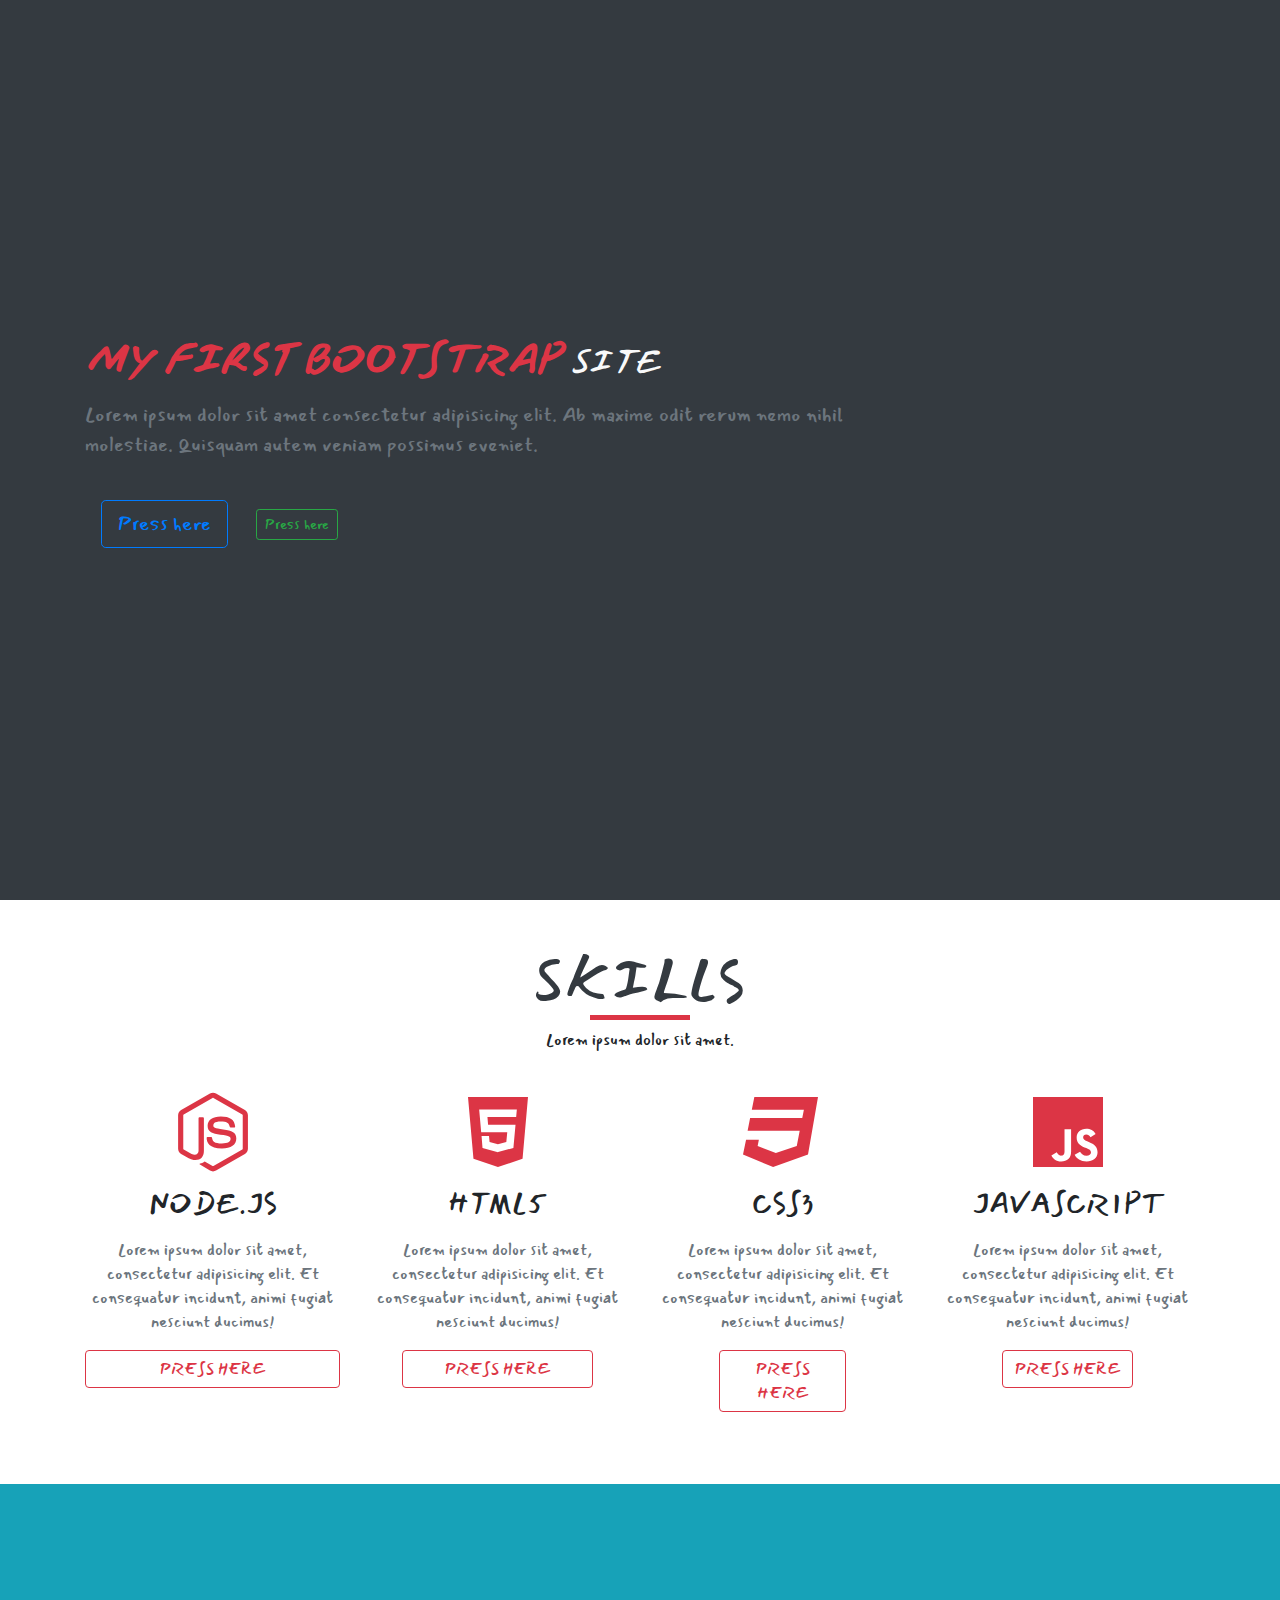
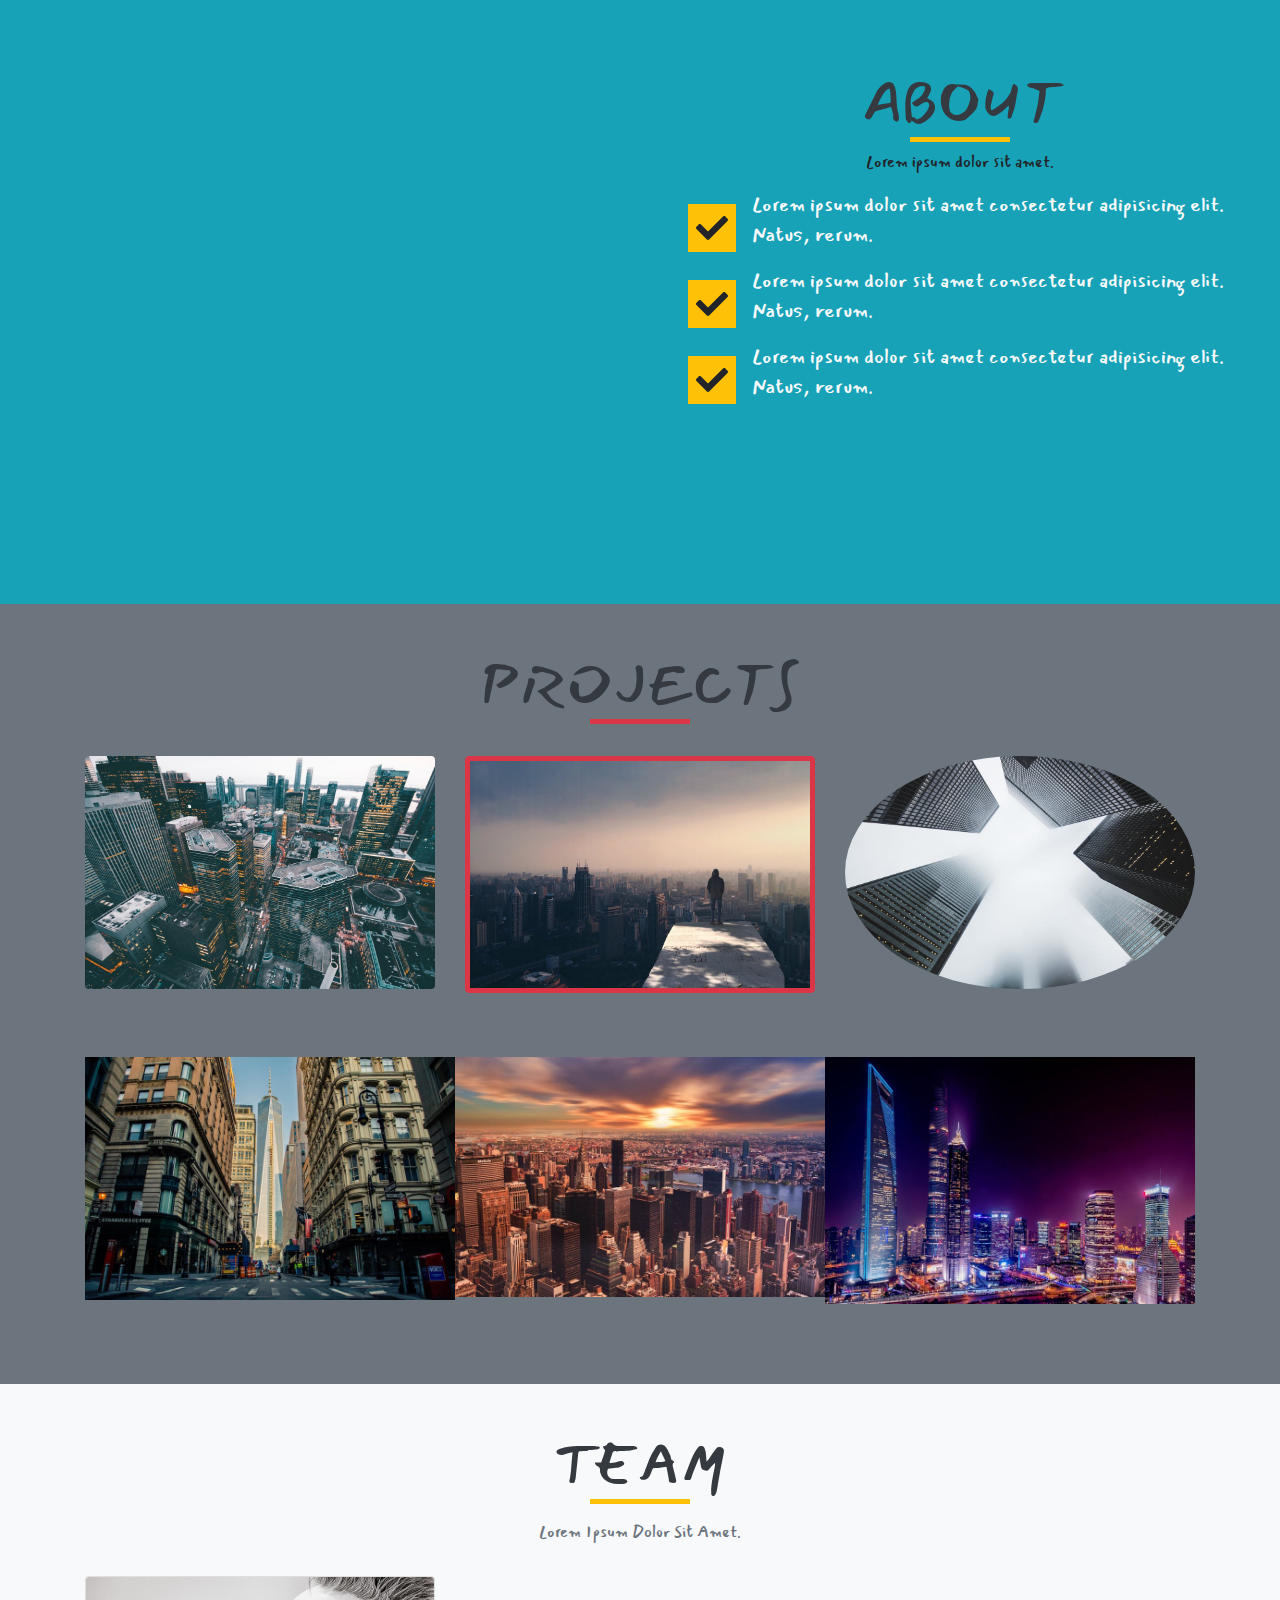
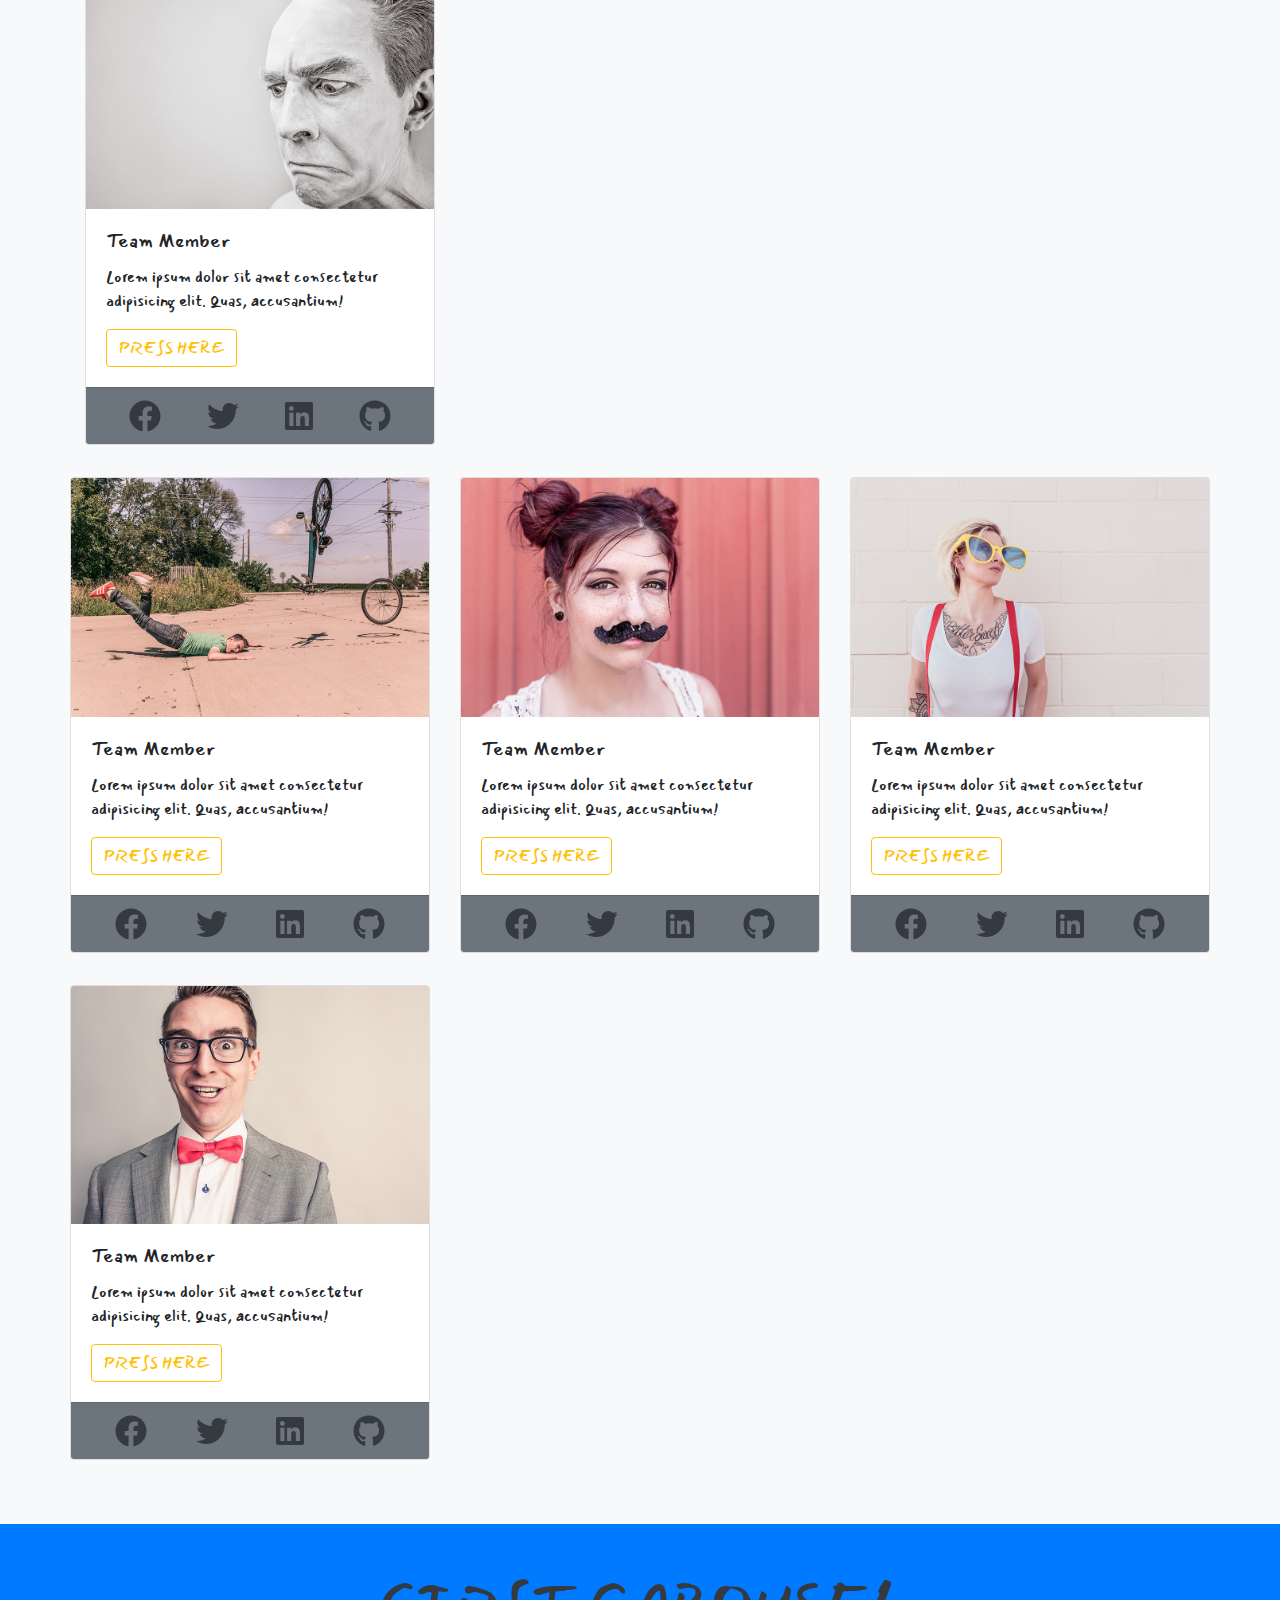
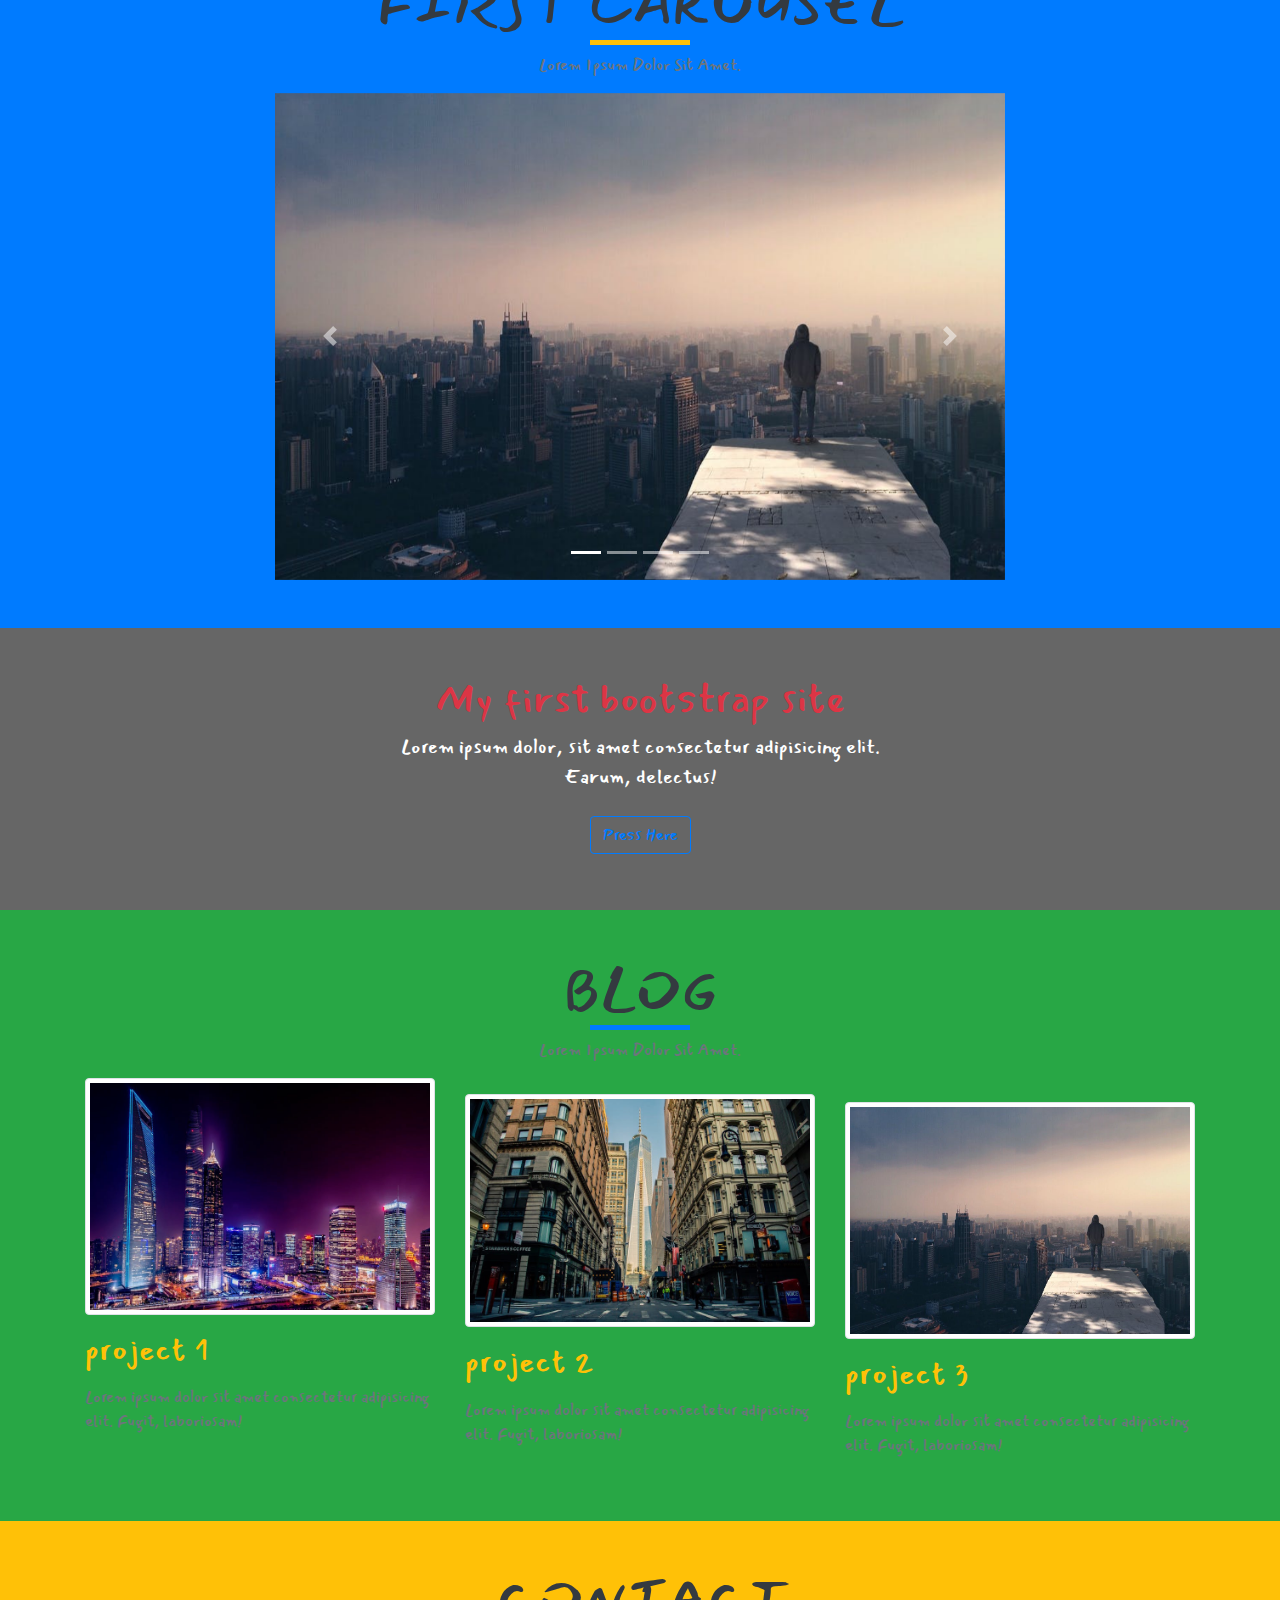
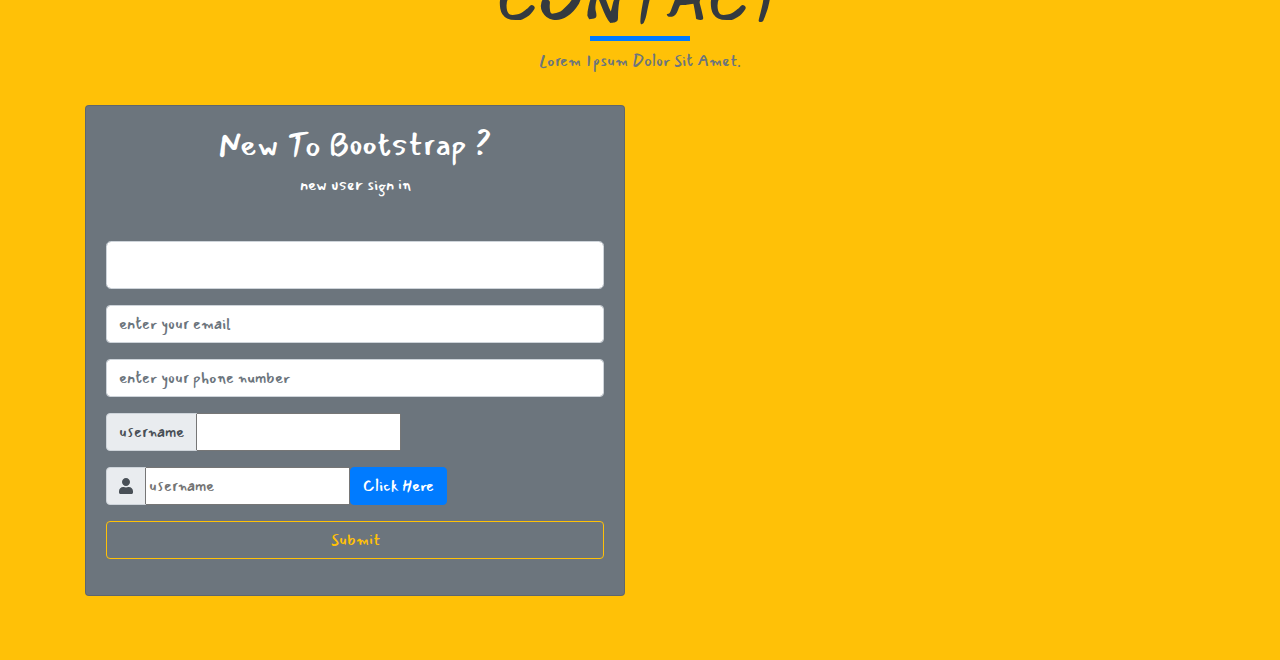
==== commit cc8fd6bc: "form in bootstrap" ====
--- a/bootstrap.html
+++ b/bootstrap.html
@@ -377,7 +377,65 @@
             </div>
       </div>
     </section>
-    <!-- End of Blog /   -->
+    <!-- End of Blog / Contact  -->
+    <section id="contact" class="p-5 bg-warning">
+      <div class="container">
+        <div class="row">
+          <div class="col text-center">
+            <h1 class="display-4 text-uppercase text-dark mb-0">
+              <strong>Contact</strong>
+            </h1>
+            <div class="title-underline bg-primary"></div>
+            <p class="mt-2 text-capitalize text-secondary">
+              Lorem ipsum dolor sit amet.
+            </p>
+          </div>
+        </div>
+        <div class="row">
+          <div class="col-md-6 my-3">
+            <div class="card card-body bg-secondary">
+              <div class="card-title text-center text-white">
+                <h2 class="text-capitalize">new to bootstrap ?</h2>
+                <p>new user sign in</p> 
+              </div>
+              <form>
+                <div class="form-group mt-3">
+                  <input type="text" class="form-control form-control-lg" id="name">
+                </div>
+                <div class="form-group mt-3">
+                  <input type="email" class="form-control " id="email" placeholder="enter your email">
+                </div>
+                <div class="form-group mt-3">
+                  <input type="tel" class="form-control" placeholder="enter your phone number" id="phone">
+                </div>
+                <div class="input-group my-3">
+                  <div class="input-group-prepend">
+                    <span class="input-group-text">username</span>
+                  </div>
+                  <input type="text" name="" class="from-control" id="username">
+                </div>
+                <div class="input-group my-3">
+                  <div class="input-group-prepend">
+                    <span class="input-group-text"> <i class="fas fa-user"></i> </span>
+                  </div>
+                  <input type="text" name="" placeholder="username" class="from-control" id="usernamed">
+                  <button class="btn btn-primary">Click Here</button>
+                </div>
+                <button type="submit" class="btn btn-block btn-outline-warning mx-auto">Submit</button>
+              </form>
+            </div>
+          </div>
+          <!-- google maps -->
+          <div class="col-md-6 my-3">
+            <div class="embed-responsive embed-responsive-4by3">
+              <iframe class="embed-responsive-item" src="https://www.google.com/maps/embed?pb=!1m18!1m12!1m3!1d91813.882372748!2d20.836620524133245!3d44.01759570298471!2m3!1f0!2f0!3f0!3m2!1i1024!2i768!4f13.1!3m3!1m2!1s0x475720dbdee00fd9%3A0xdfa77784524b968!2sKragujevac!5e0!3m2!1sen!2srs!4v1571755464443!5m2!1sen!2srs" width="600" height="450" frameborder="0" style="border:0;" allowfullscreen=""></iframe>
+            </div>
+          </div>
+        </div>
+      </div>
+    </section>
+
+    <!-- End of Contact /   -->
 
     <script src="./js/bootstrap.bundle.min.js"></script>
     <script src="./js/jquery-3.4.1.min.js"></script>
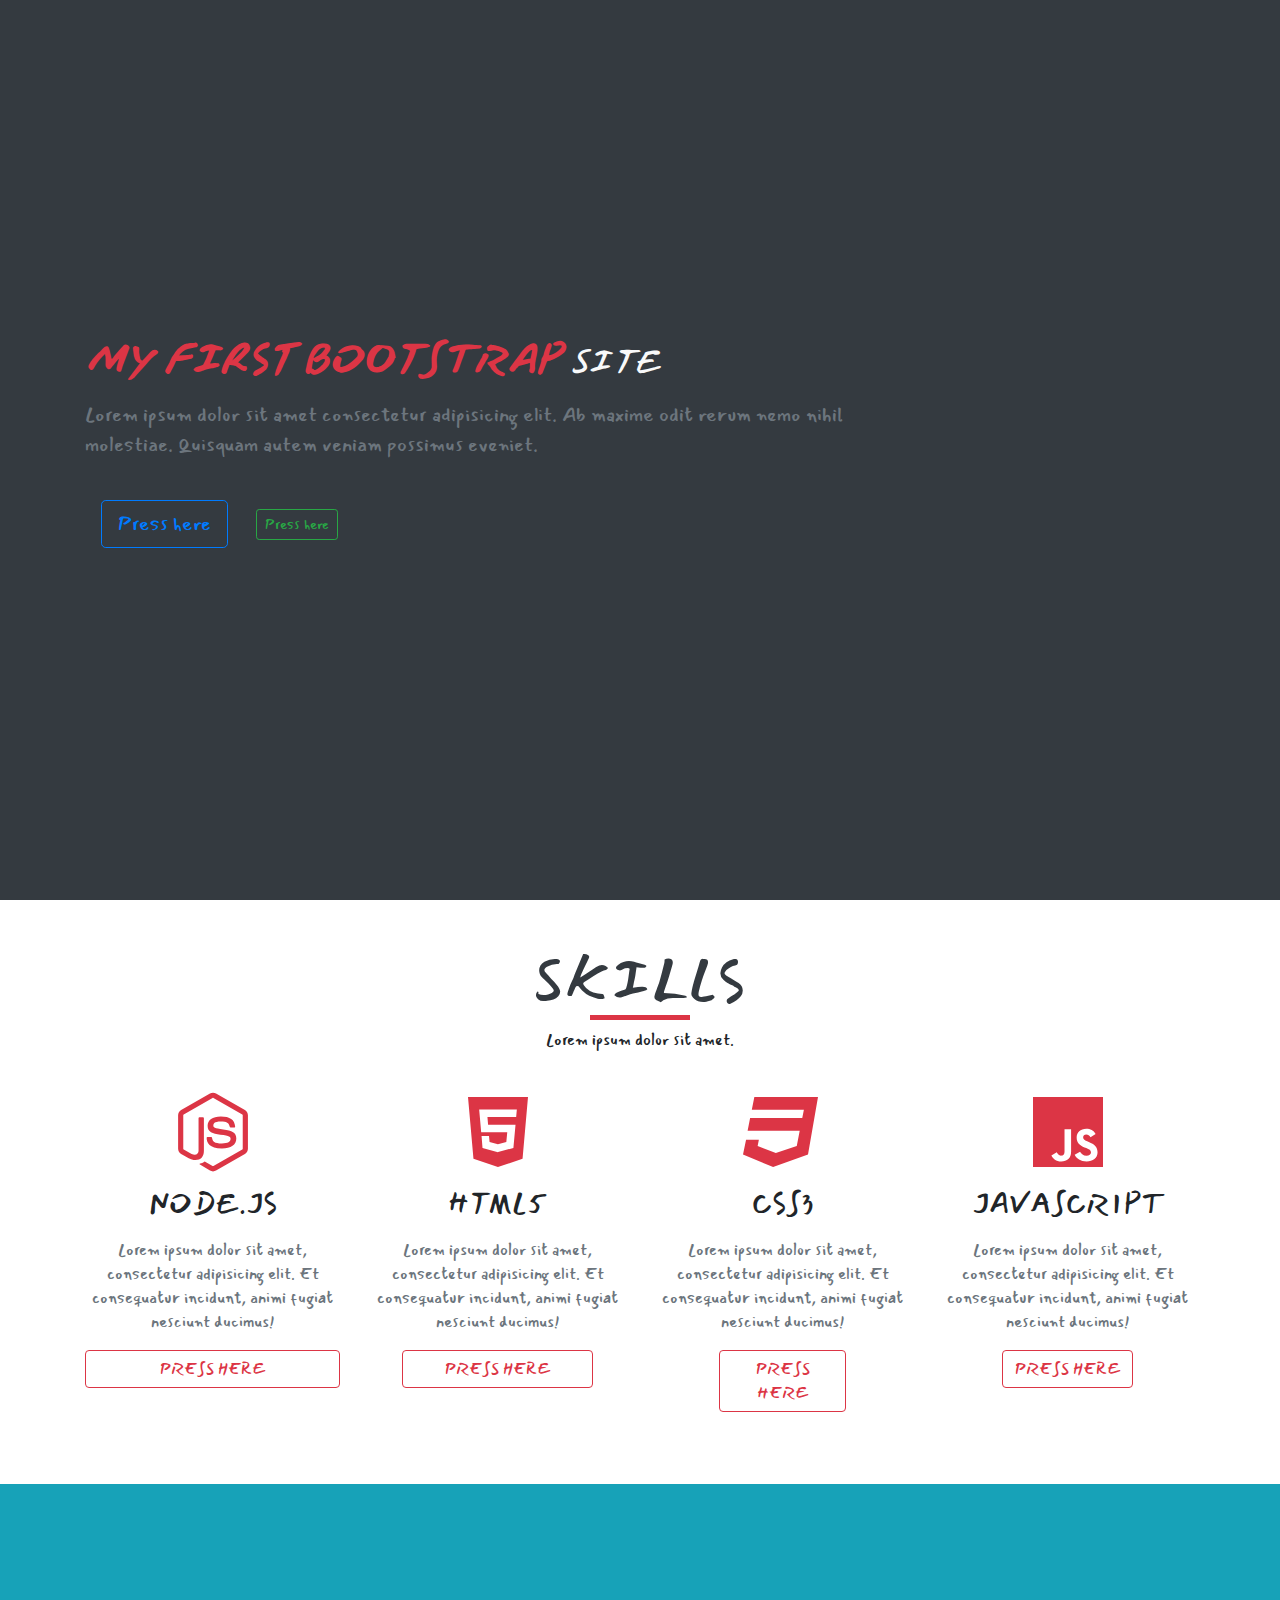
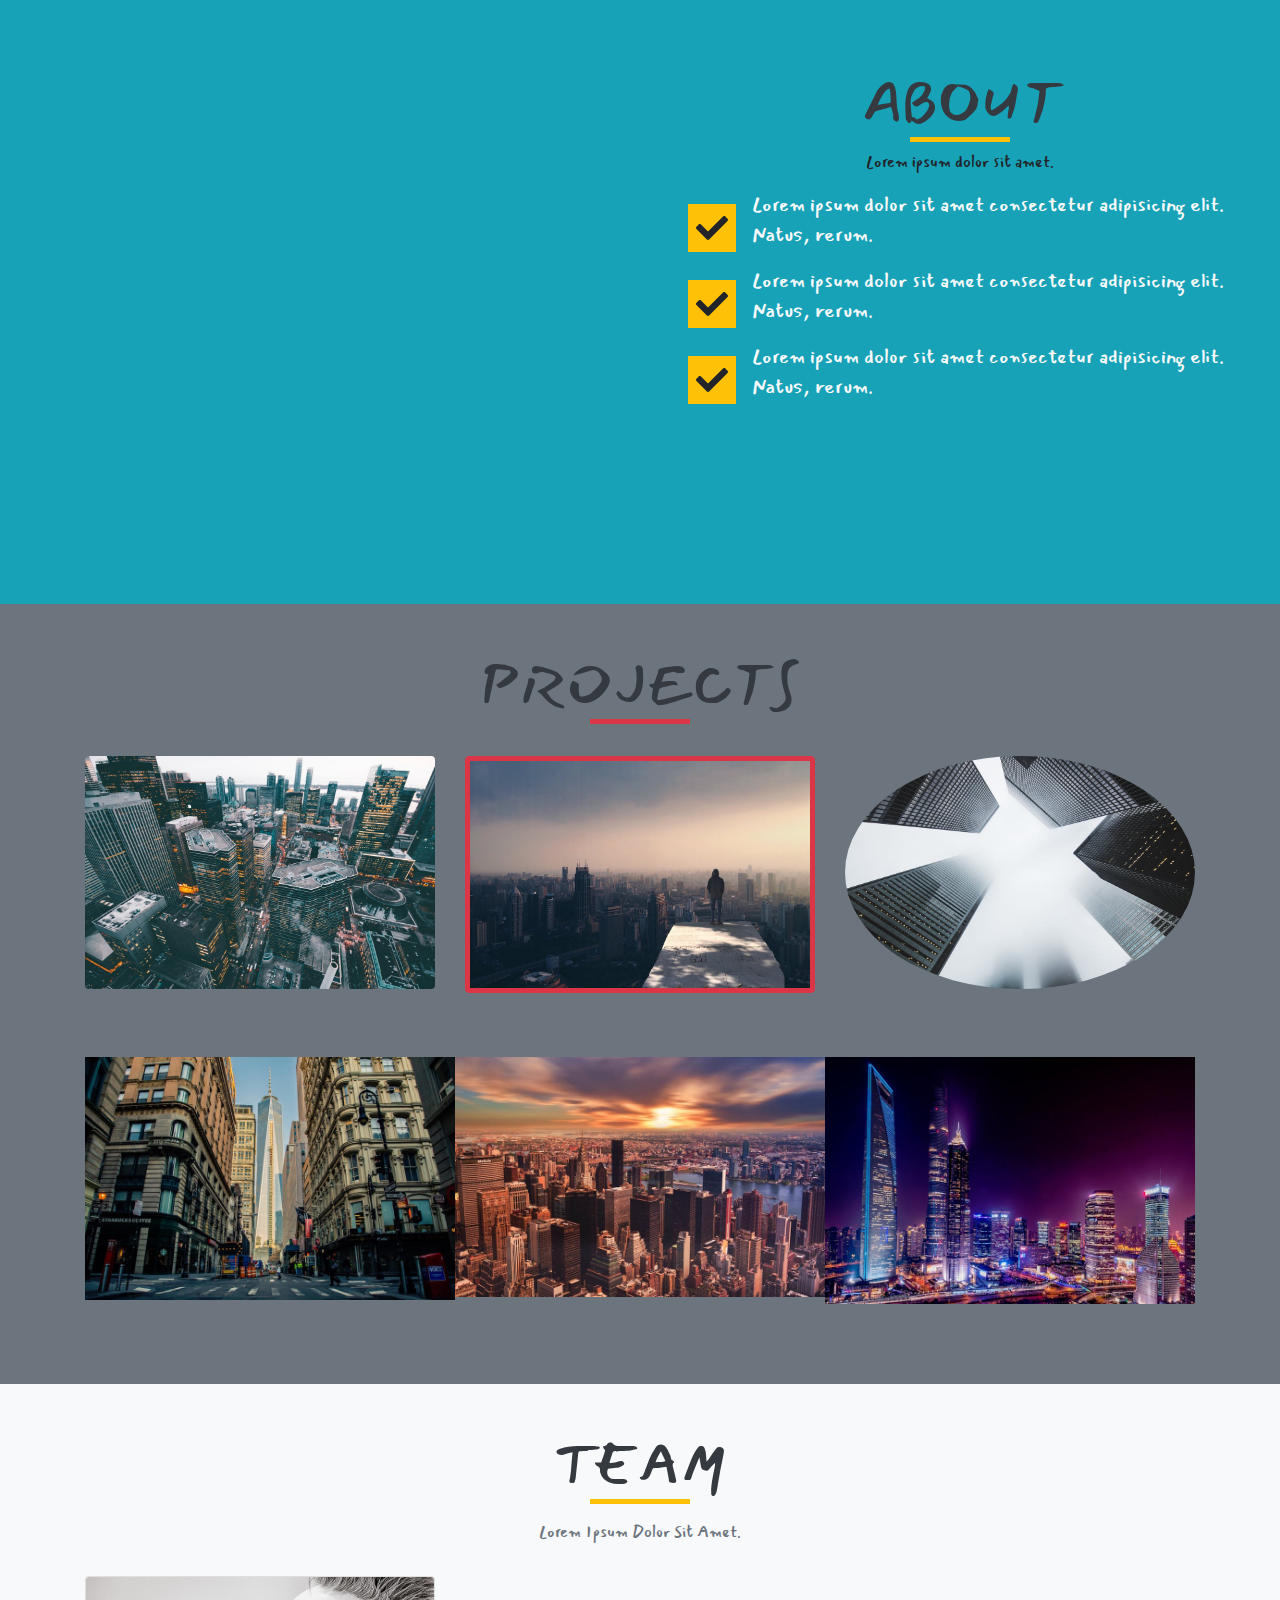
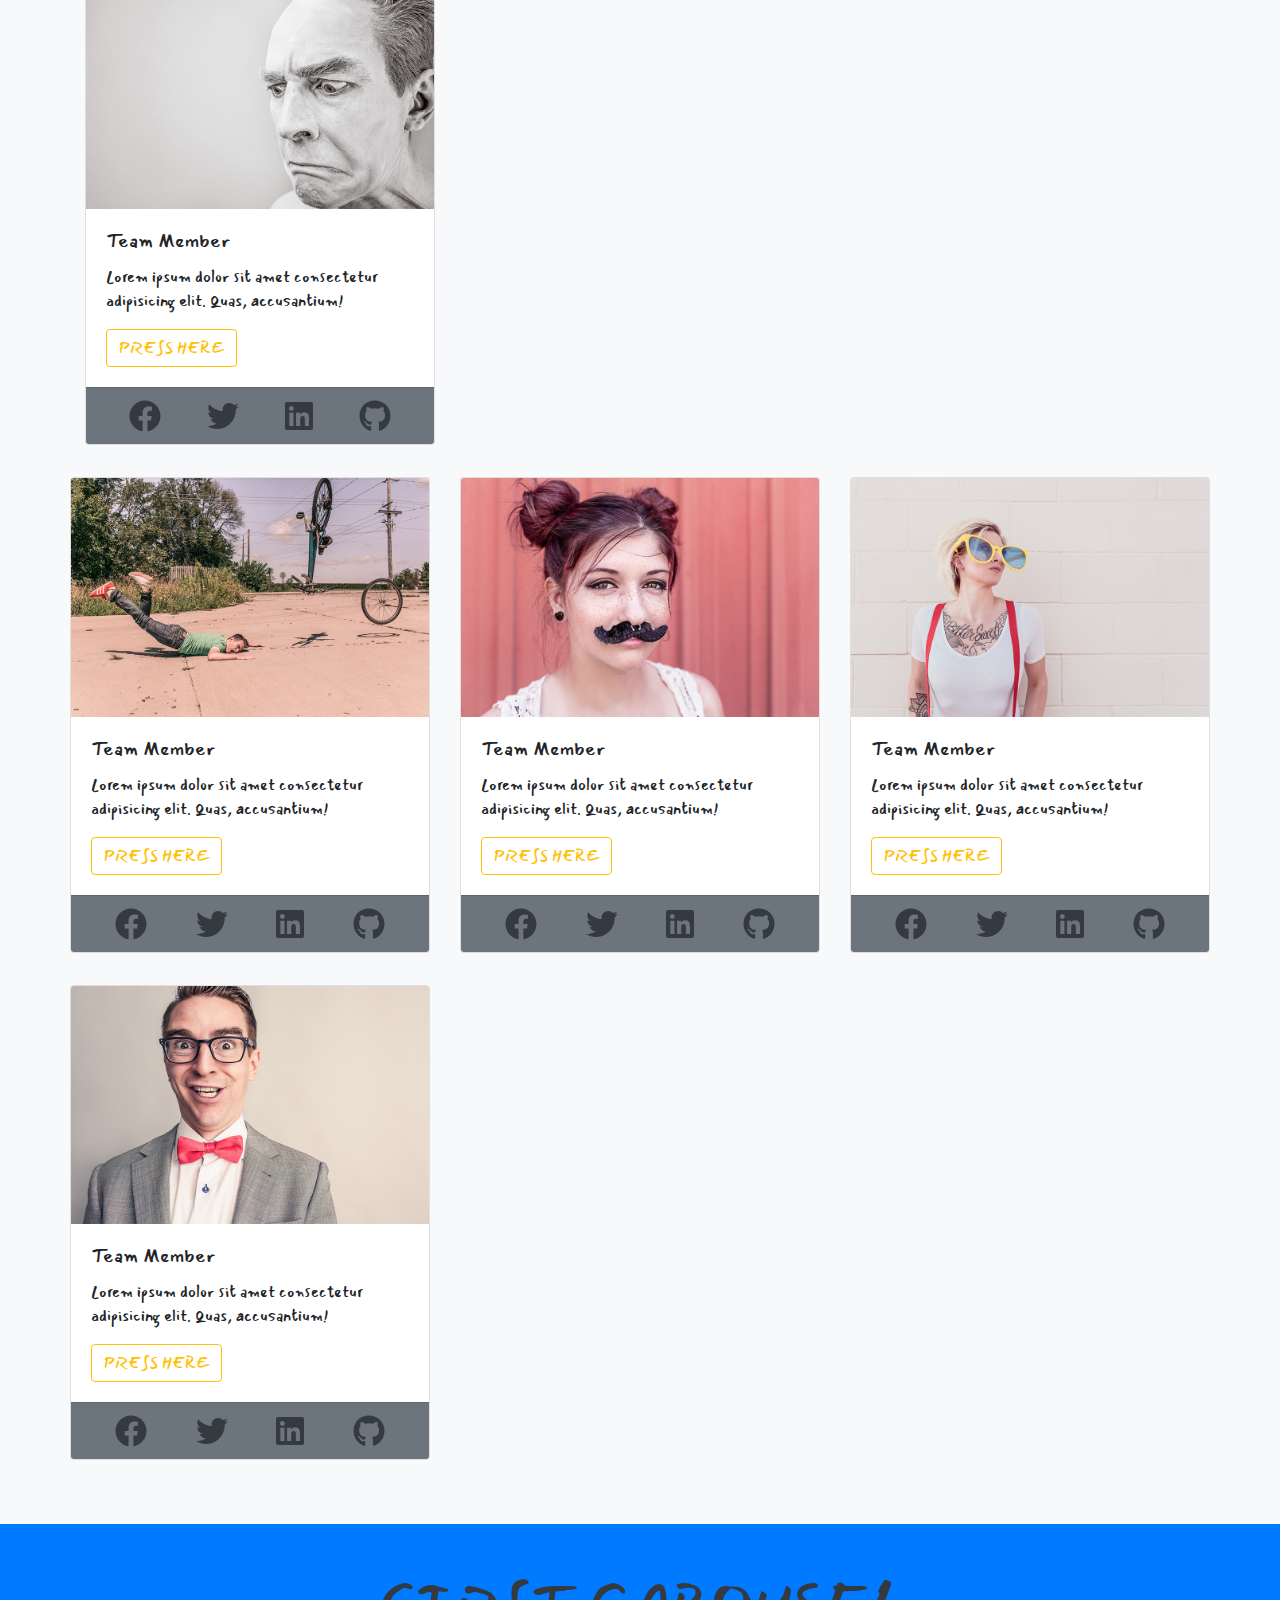
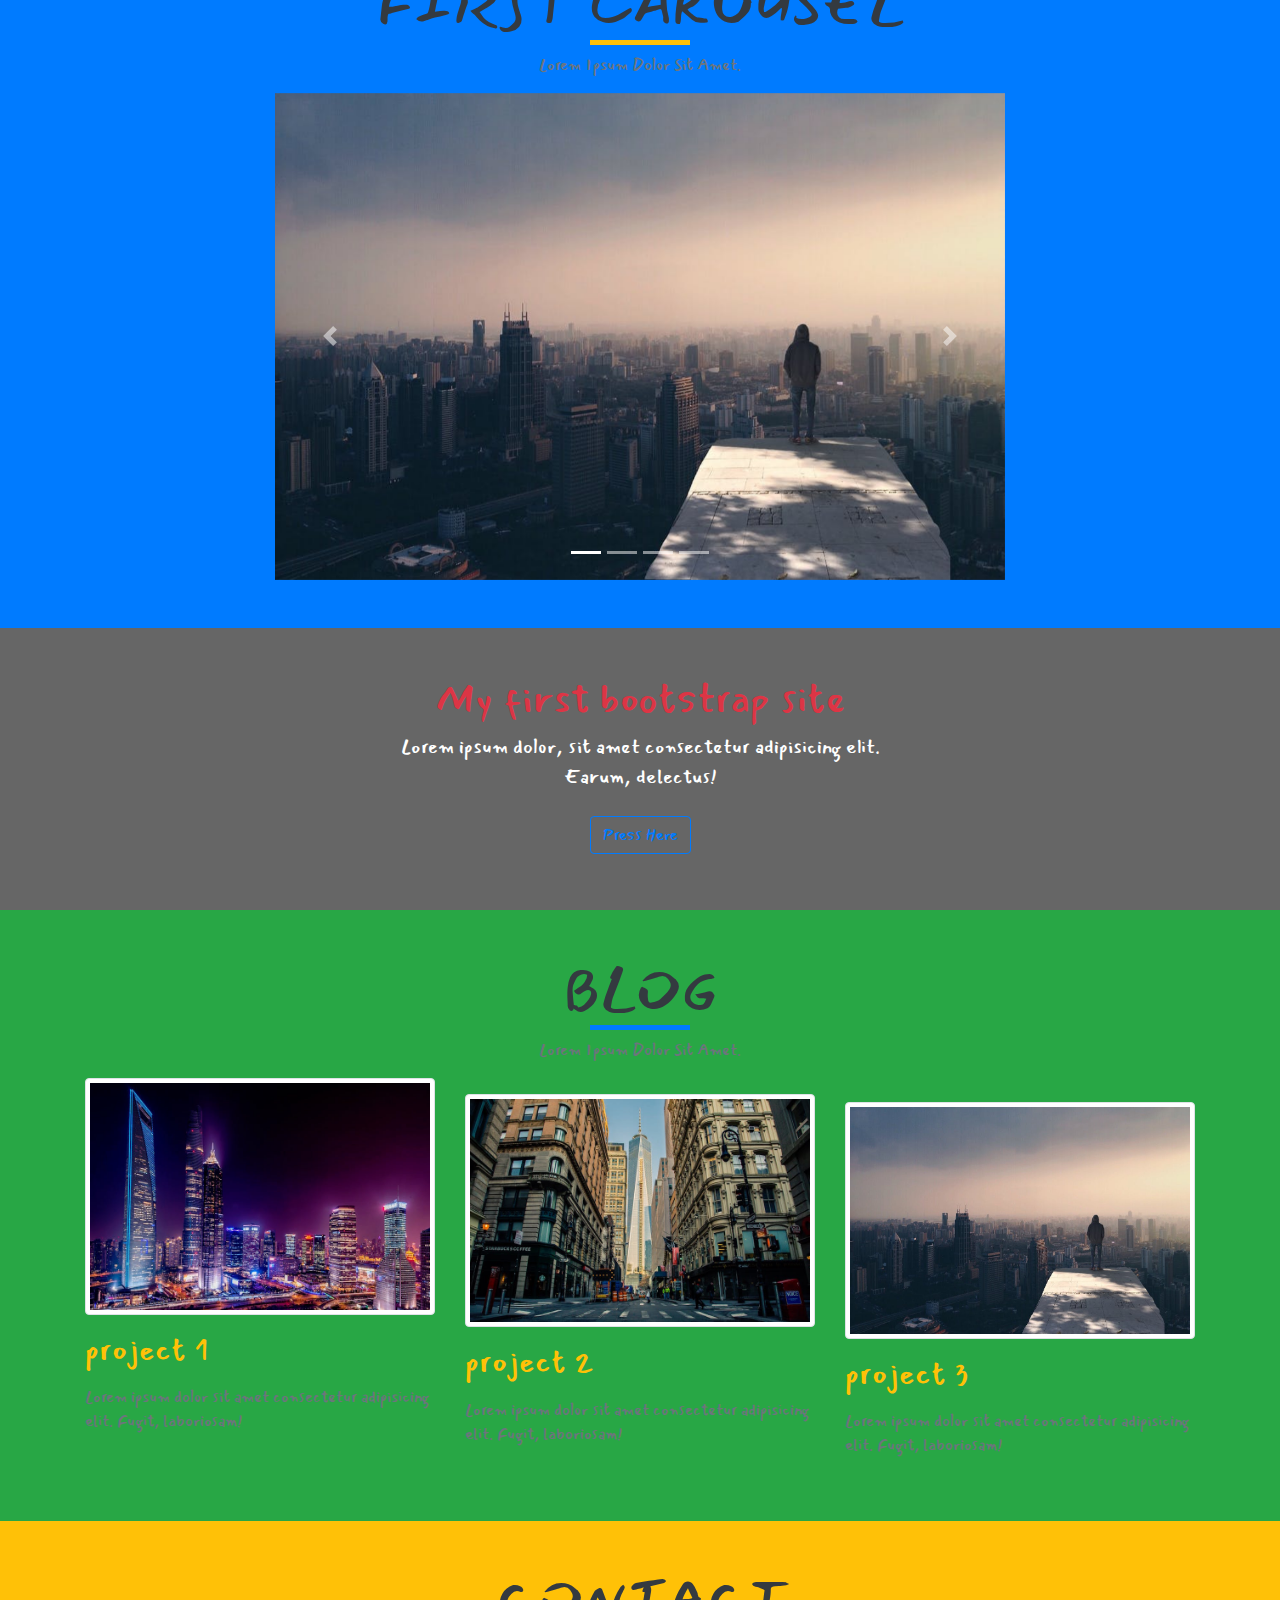
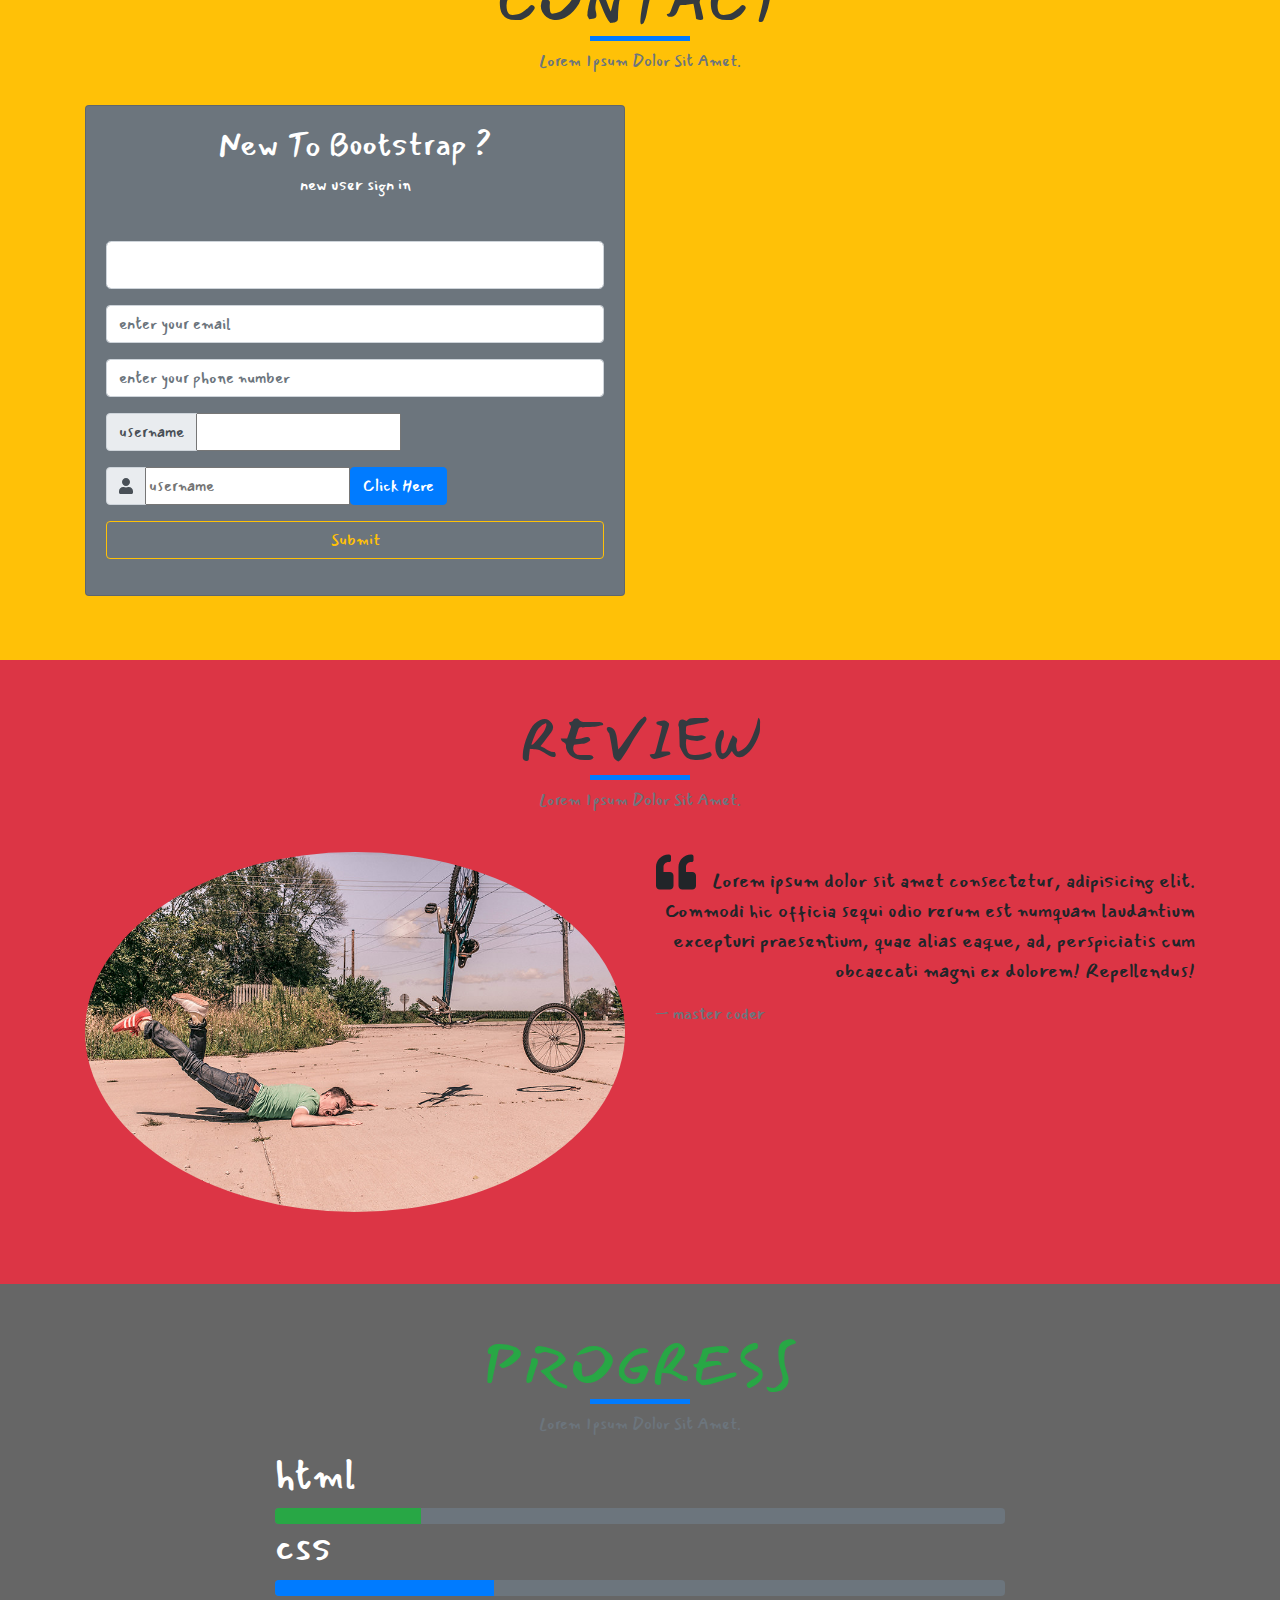
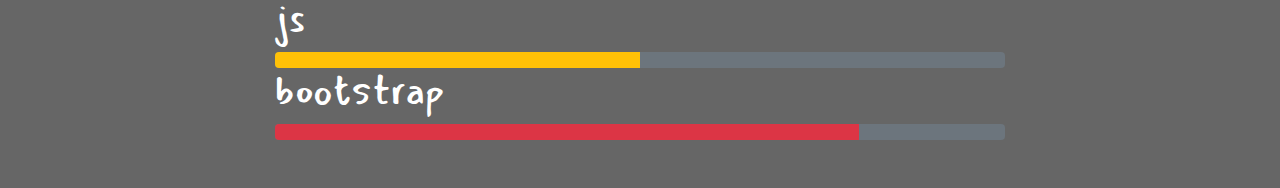
==== commit 20b5a9c9: "boi" ====
--- a/bootstrap.html
+++ b/bootstrap.html
@@ -435,8 +435,76 @@
       </div>
     </section>
 
-    <!-- End of Contact /   -->
-
+    <!-- End of Contact / Review  -->
+    <section id="review" class="py-5 bg-danger">
+      <div class="container">
+        <div class="row">
+          <div class="col text-center">
+            <h1 class="display-4 text-uppercase text-dark mb-0">
+              <strong>review</strong>
+            </h1>
+            <div class="title-underline bg-primary"></div>
+            <p class="mt-2 text-capitalize text-secondary">
+              Lorem ipsum dolor sit amet.
+            </p>
+          </div>
+        </div>
+        <div class="row">
+          <div class="col-md-6 my-4">
+            <img src="./img/team-2.jpg" class="img-fluid rounded-circle d-none d-md-block" alt="">
+          </div>
+          <div class="col-md-6 my-4">
+            <blockquote class="blockquote text-right">
+              <p> <i class="fas fa-quote-left fa-2x mr-3"></i>Lorem ipsum dolor sit amet consectetur, adipisicing elit. Commodi hic officia sequi odio rerum est numquam laudantium excepturi praesentium, quae alias eaque, ad, perspiciatis cum obcaecati magni ex dolorem! Repellendus!</p>
+              <footer class="blockquote-footer text-left">master coder</footer>
+            </blockquote>
+          </div>
+        </div>
+      </div>
+    </section>
+
+
+    <!-- End of Review / Progress-->
+    <section id="progress" class="p-5">
+      <div class="container">
+        <div class="row">
+          <div class="col text-center">
+            <h1 class="display-4 text-uppercase text-success mb-0">
+              <strong>Progress</strong>
+            </h1>
+            <div class="title-underline bg-primary"></div>
+            <p class="mt-2 text-capitalize text-secondary">
+              Lorem ipsum dolor sit amet.
+            </p>
+          </div>
+        </div>
+        <div class="row">
+          <div class="col-md-8 mx-auto">
+            <!-- progress bar single -->
+            <h1 class="text-white">html</h1>
+            <div class="progress bg-secondary">
+              <div class="progress-bar bg-success" style="width: 20%"></div>
+            </div>
+            <h1 class="text-white">css</h1>
+            <div class="progress bg-secondary">
+              <div class="progress-bar bg-primary" style="width: 30%"></div>
+            </div>
+            <h1 class="text-white">js</h1>
+            <div class="progress bg-secondary">
+              <div class="progress-bar bg-warning" style="width: 50%"></div>
+            </div>
+            <h1 class="text-white">bootstrap</h1>
+            <div class="progress bg-secondary">
+              <div class="progress-bar bg-danger" style="width: 80%"></div>
+            </div>
+            <!-- end of progress bar -->
+          </div>
+        </div>
+      </div>
+    </section>
+
+    <!-- End of Progress /    -->
+    
     <script src="./js/bootstrap.bundle.min.js"></script>
     <script src="./js/jquery-3.4.1.min.js"></script>
   </body>
--- a/css/style.css
+++ b/css/style.css
@@ -24,7 +24,8 @@
   background-attachment: fixed; */
 }
 
-#filler {
+#filler,
+#progress {
   background: linear-gradient(rgba(0, 0, 0, 0.6), rgba(0, 0, 0, 0.6)),
     url(../img/projects-4.jpeg) center/cover no-repeat fixed;
 }
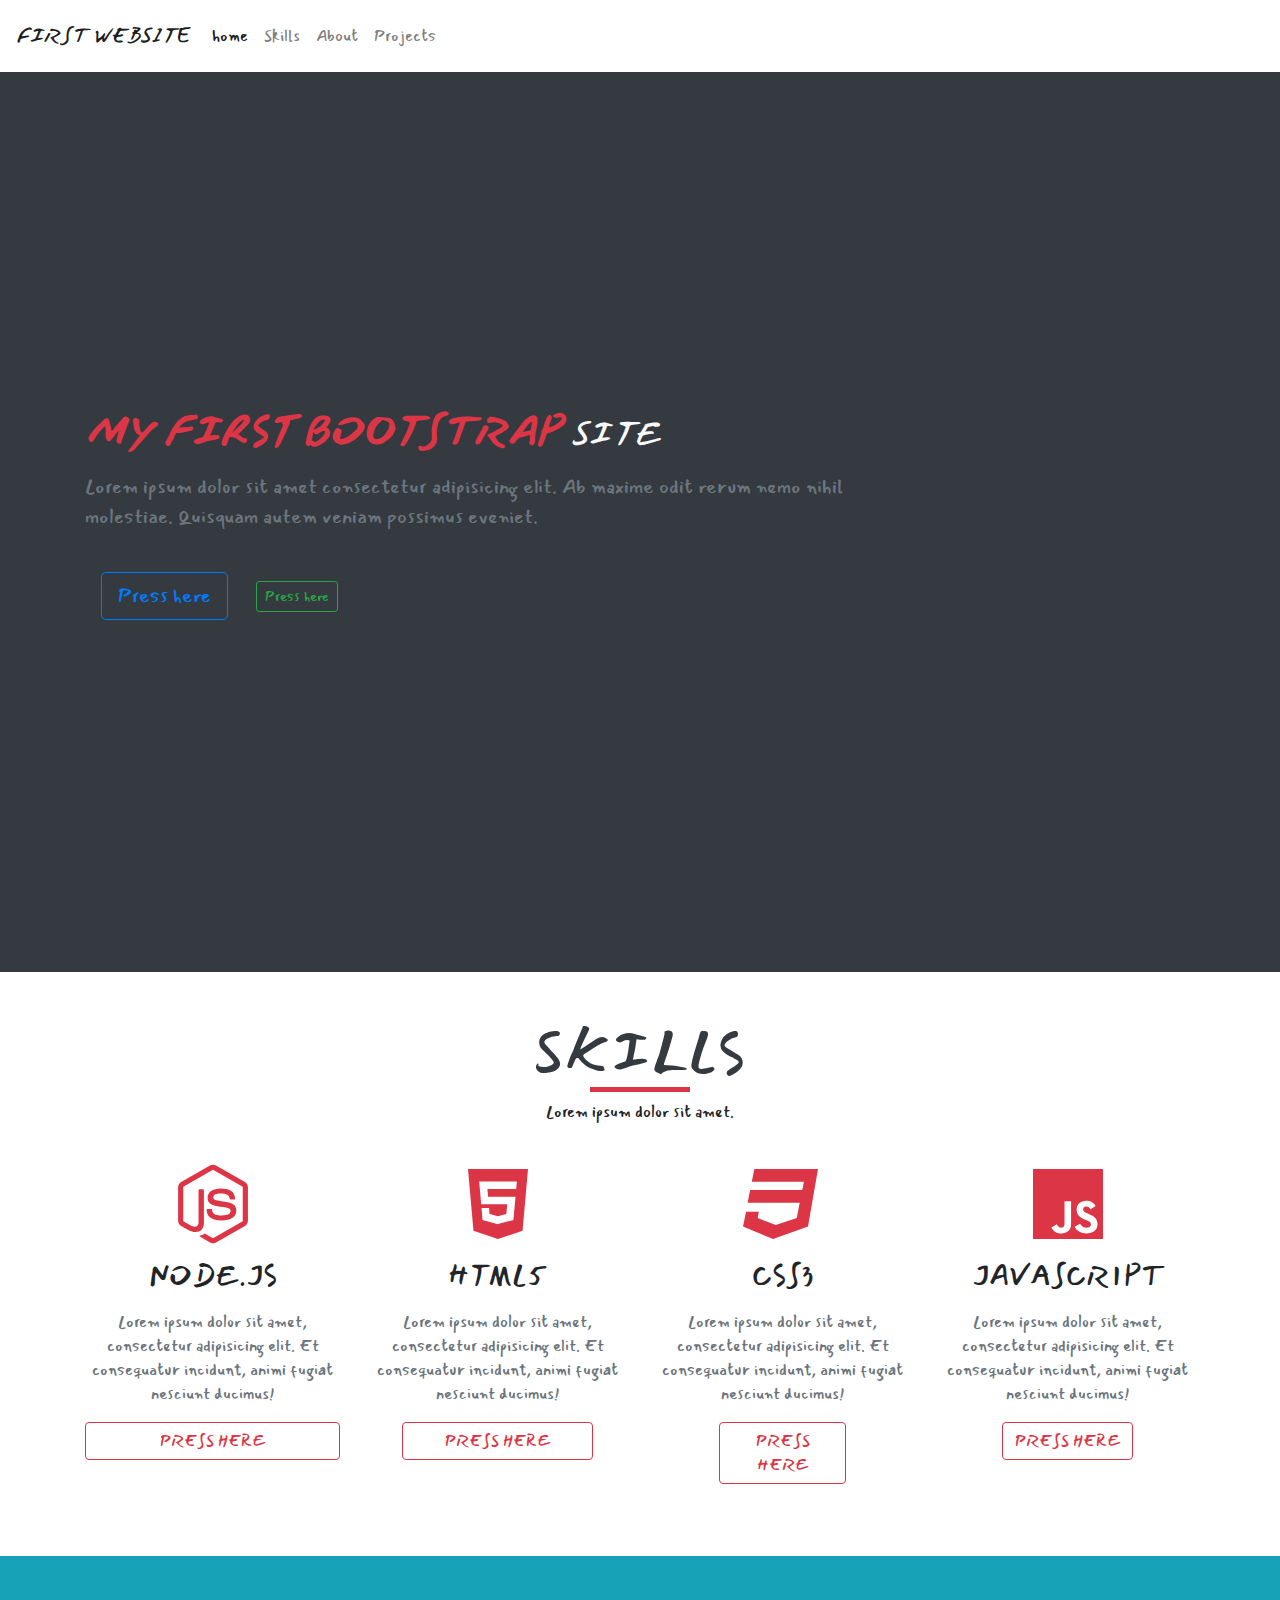
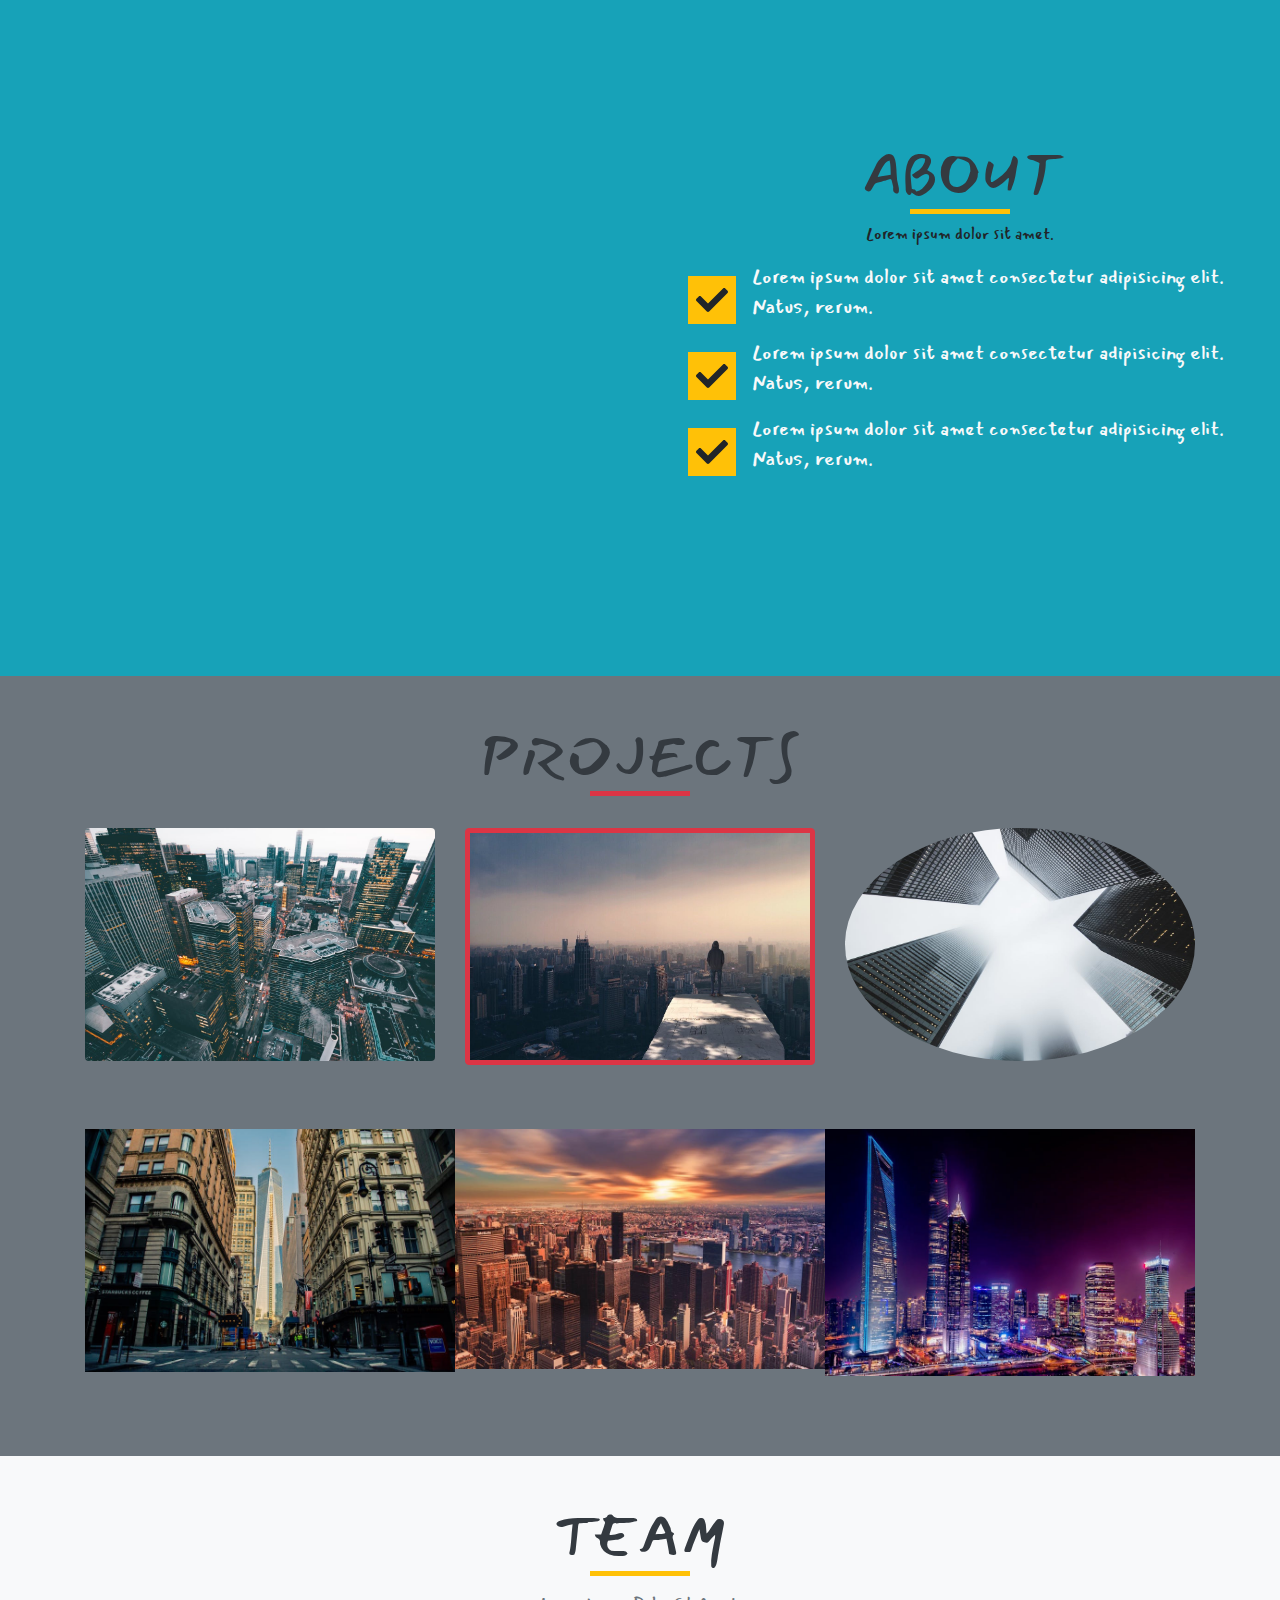
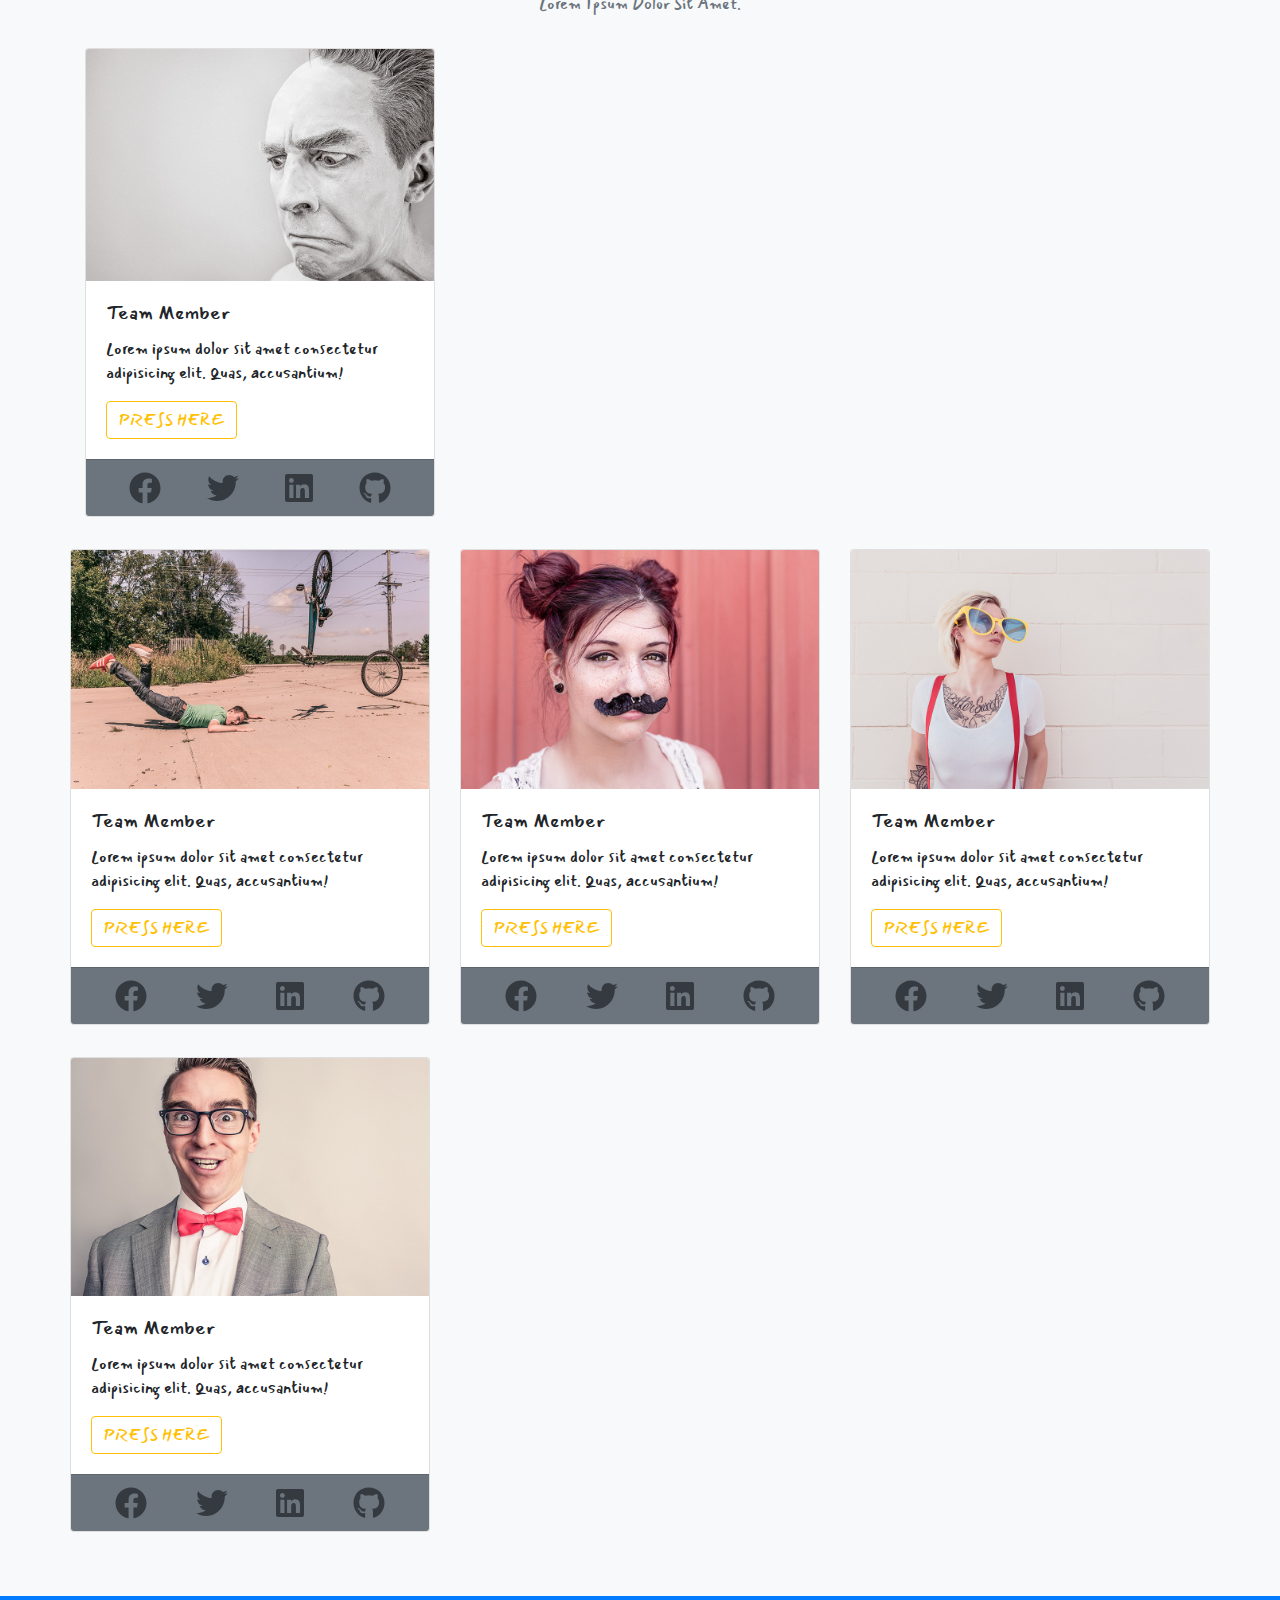
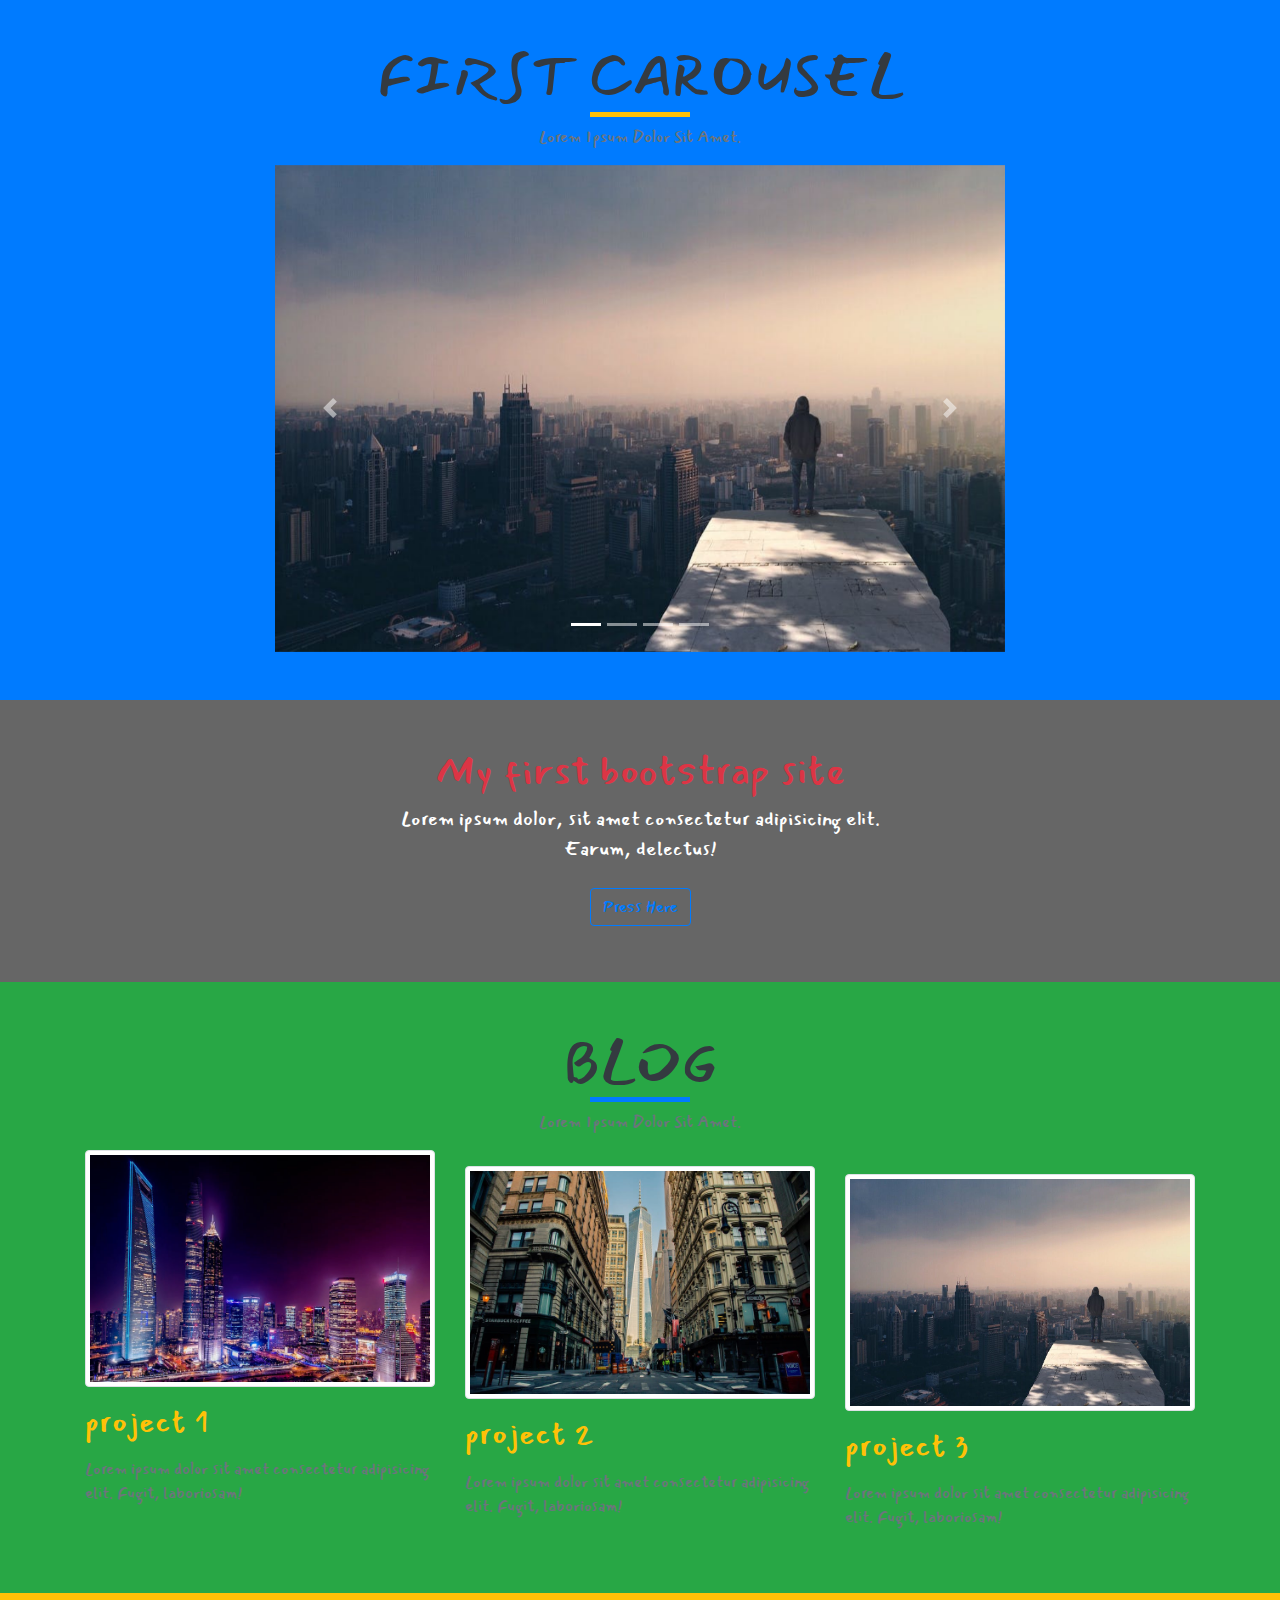
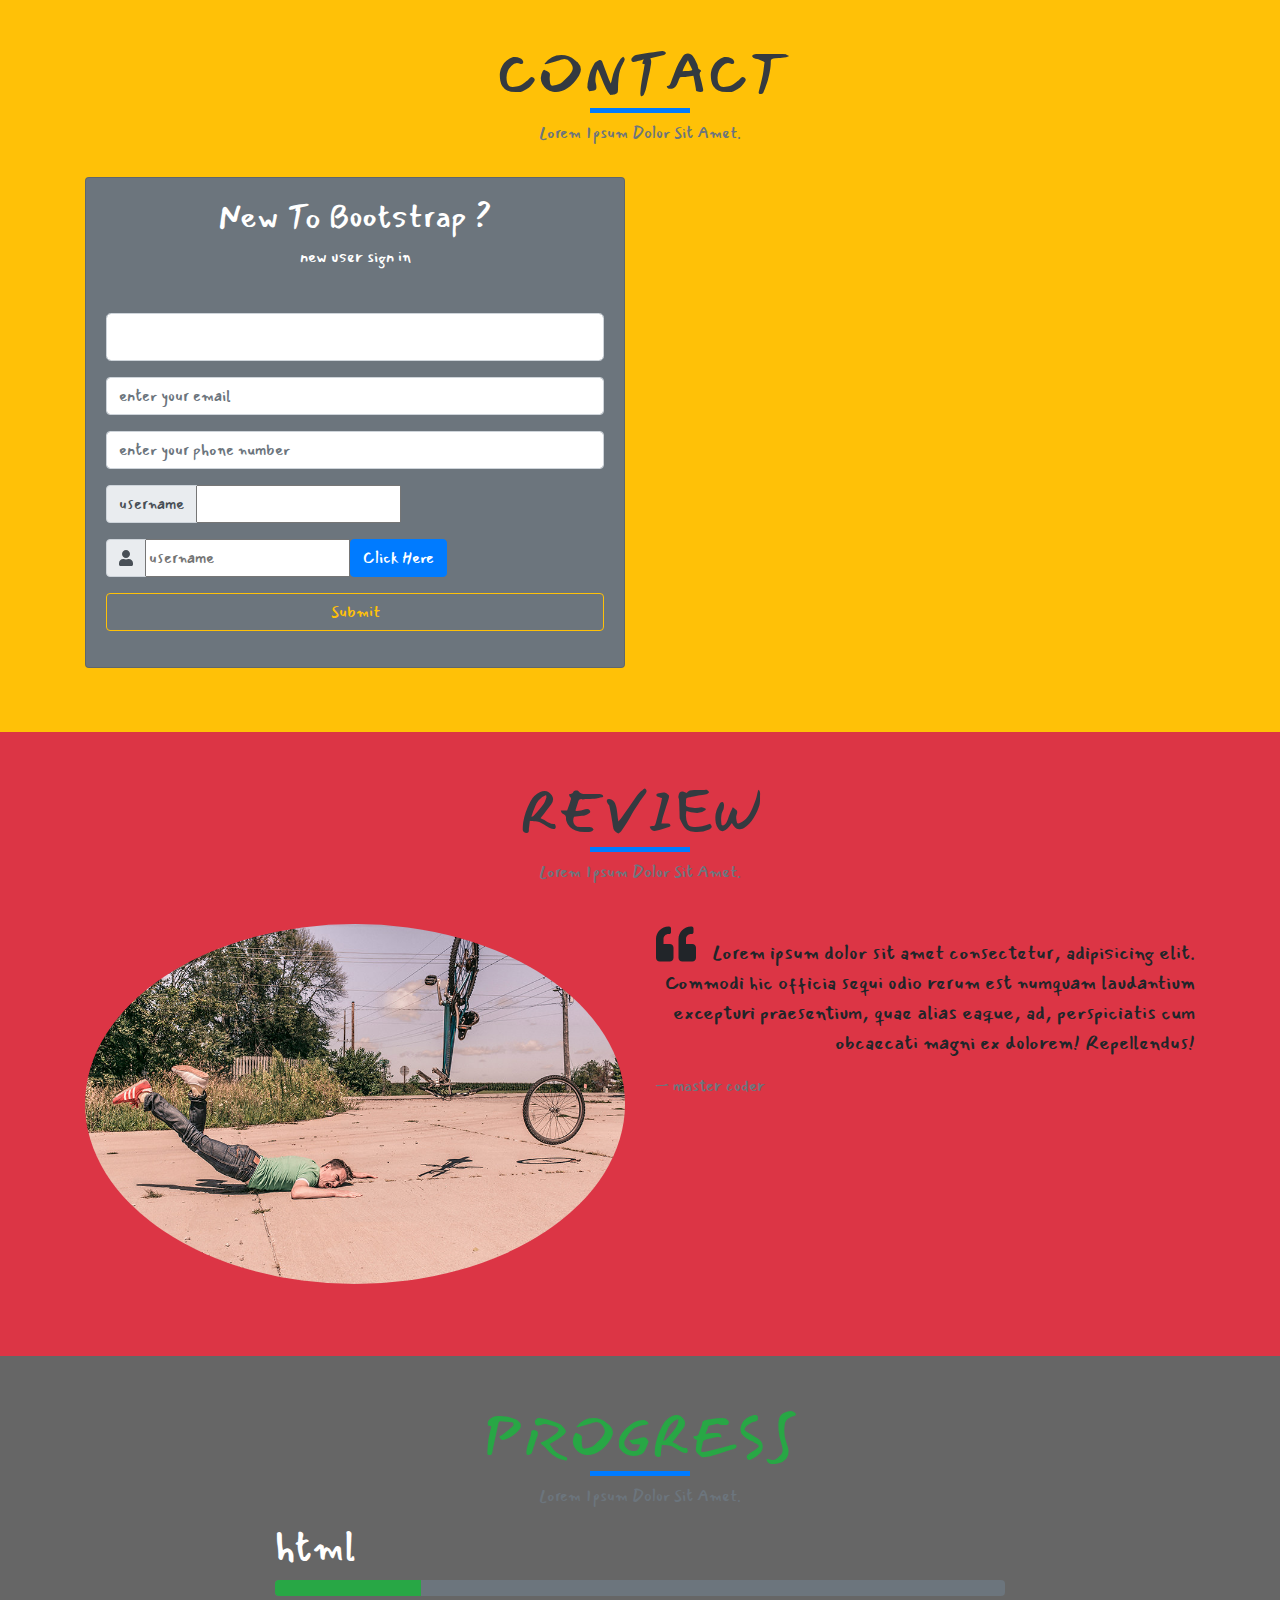
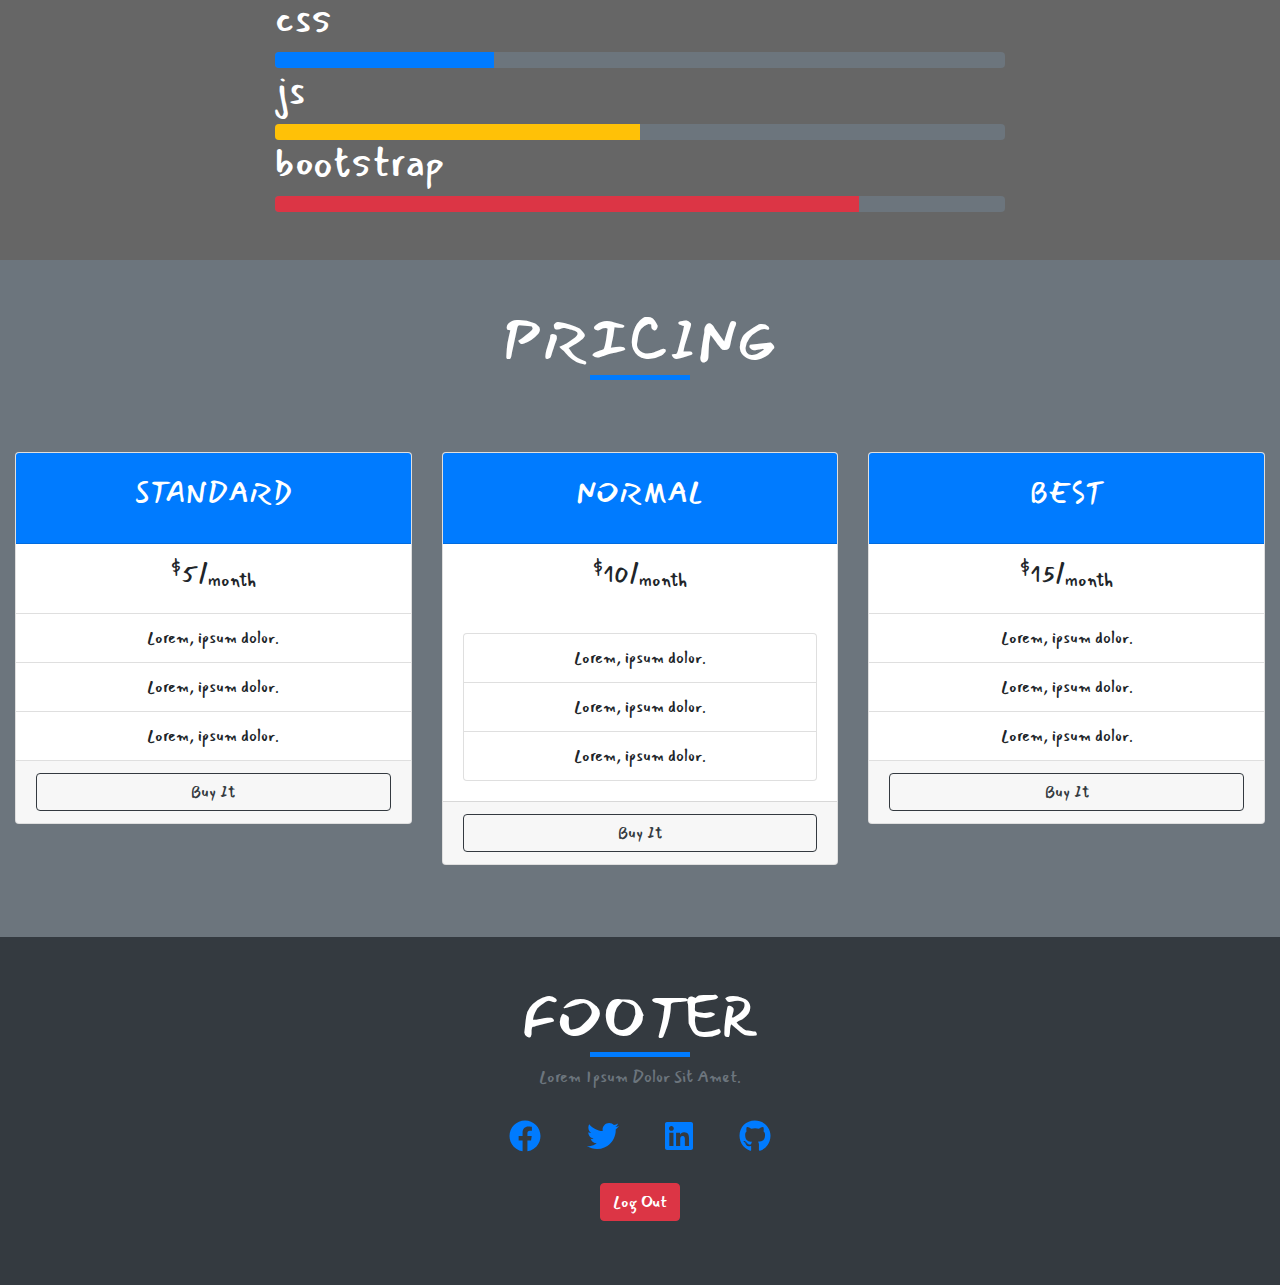
==== commit 01f90bf4: "done :)" ====
--- a/bootstrap.html
+++ b/bootstrap.html
@@ -15,6 +15,20 @@
     <link rel="stylesheet" href="./css/style.css" />
   </head>
   <body>
+    <nav id="navbar" class="navbar py-3 navbar-light navbar-expand-sm">
+      <a href="#" class="navbar-brand text-uppercase font-italic">first website</a>
+      <button class="navbar-toggler" data-toggle="collapse" data-target="#navbarLinks">
+        <span class="navbar-toggler-icon"></span>
+      </button>
+      <div class="collapse navbar-collapse" id="navbarLinks">
+        <ul class="navbar-nav">
+          <li class="nav-item active"><a href="#header" class="nav-link">home</a></li>
+          <li class="nav-item"><a href="#skills" class="nav-link">Skills</a></li>
+          <li class="nav-item"><a href="#about" class="nav-link">About</a></li>
+          <li class="nav-item"><a href="#projects" class="nav-link">Projects</a></li>
+        </ul>
+      </div>
+    </nav>
     <header id="header" class="bg-dark">
       <div class="container">
         <div class="row height align-items-center justify-content-center">
@@ -503,8 +517,133 @@
       </div>
     </section>
 
-    <!-- End of Progress /    -->
+    <!-- End of Progress / Pricing   -->
+    <section id="pricing" class="py-5 bg-secondary">
+      <div class="container-fluid">
+        <div class="row">
+          <div class="col text-center">
+            <h1 class="display-4 text-uppercase text-white mb-0">
+              <strong>Pricing</strong>
+            </h1>
+            <div class="title-underline bg-primary"></div>
+            <p class="mt-2 text-capitalize text-secondary">
+              Lorem ipsum dolor sit amet.
+            </p>
+          </div>
+        </div>
+        <div class="row">
+          <div class="col-md-4 my-4">
+            <div class="card">
+              <div class="card-header bg-primary text-white text-uppercase text-center py-4">
+                <h3>standard</h3>
+              </div>
+              <div class="card-title text-center my-3">
+                <h4>
+                  <sup>$</sup>5/<sub>month</sub>
+                </h4>
+              </div>
+              <ul class="list-group list-group-flush text-center">
+                <li class="list-group-item">Lorem, ipsum dolor.</li>
+                <li class="list-group-item">Lorem, ipsum dolor.</li>
+                <li class="list-group-item">Lorem, ipsum dolor.</li>
+              </ul>
+              <div class="card-footer">
+                <a href="" class="btn btn-outline-dark btn-block text-capitalize">Buy it</a>
+              </div>
+            </div>
+          </div>
+          <div class="col-md-4 my-4">
+            <div class="card">
+              <div class="card-header bg-primary text-white text-uppercase text-center py-4">
+                <h3>Normal</h3>
+              </div>
+              <div class="card-title text-center my-3">
+                <h4>
+                  <sup>$</sup>10/<sub>month</sub>
+                </h4>
+              </div>
+              <div class="card-body">
+                <ul class="list-group  text-center">
+                  <li class="list-group-item">Lorem, ipsum dolor.</li>
+                  <li class="list-group-item">Lorem, ipsum dolor.</li>
+                  <li class="list-group-item">Lorem, ipsum dolor.</li>
+                </ul>
+              </div>
+              <div class="card-footer">
+                <a href="" class="btn btn-outline-dark btn-block text-capitalize">Buy it</a>
+              </div>
+            </div>
+          </div>
+          <div class="col-md-4 my-4">
+            <div class="card ">
+              <div class="card-header bg-primary text-white text-uppercase text-center py-4">
+                <h3>Best</h3>
+              </div>
+              <div class="card-title text-center my-3">
+                <h4>
+                  <sup>$</sup>15/<sub>month</sub>
+                </h4>
+              </div>
+              <ul class="list-group list-group-flush text-center">
+                <li class="list-group-item">Lorem, ipsum dolor.</li>
+                <li class="list-group-item">Lorem, ipsum dolor.</li>
+                <li class="list-group-item">Lorem, ipsum dolor.</li>
+              </ul>
+              <div class="card-footer">
+                <a href="" class="btn btn-outline-dark btn-block text-capitalize">Buy it</a>
+              </div>
+            </div>
+          </div>
+        </div>
+
+      </div>
+    </section>
+
+    <!-- End of Pricing /  Footer  -->
+
+    <footer id="footer" class="py-5 bg-dark">
+      <div class="container">
+        <div class="row">
+          <div class="col text-center">
+            <h1 class="display-4 text-uppercase text-white mb-0">
+              <strong>Footer</strong>
+            </h1>
+            <div class="title-underline bg-primary"></div>
+            <p class="mt-2 text-capitalize text-secondary">
+              Lorem ipsum dolor sit amet.
+            </p>
+          </div>
+        </div>
+        <div class="row">
+          <div class="col text-center">
+            <a href="" class="btn"> <i class="fab fa-facebook fa-2x text-primary m-2"></i> </a>
+            <a href="" class="btn"> <i class="fab fa-twitter fa-2x text-primary m-2"></i> </a>
+            <a href="" class="btn"> <i class="fab fa-linkedin fa-2x text-primary m-2"></i> </a>
+            <a href="" class="btn"> <i class="fab fa-github fa-2x text-primary m-2"></i> </a>
+            <button class="btn btn-danger d-block mx-auto my-3" data-toggle="modal" data-target="#modal">Log Out</button>
+          </div>
+        </div>
+      </div>
+    </footer>
     
+    <div class="modal fade" id="modal">
+      <div class="modal-dialog">
+        <div class="modal-content">
+          <div class="modal-header">
+            <h3 class="modal-title">so sorry to see you leave</h3>
+            <button type="button" class="close" data-dismiss="modal">&times;</button>
+          </div>
+          <div class="modal-body">
+            <p>Lorem ipsum dolor sit amet consectetur adipisicing elit. Amet.</p>
+          </div>
+          <div class="modal-footer">
+            <button type="button" class="btn btn-danger" data-dismiss="modal">Close</button>
+          </div>
+        </div>
+      </div>
+    </div>
+
+
     <script src="./js/bootstrap.bundle.min.js"></script>
     <script src="./js/jquery-3.4.1.min.js"></script>
   </body>
